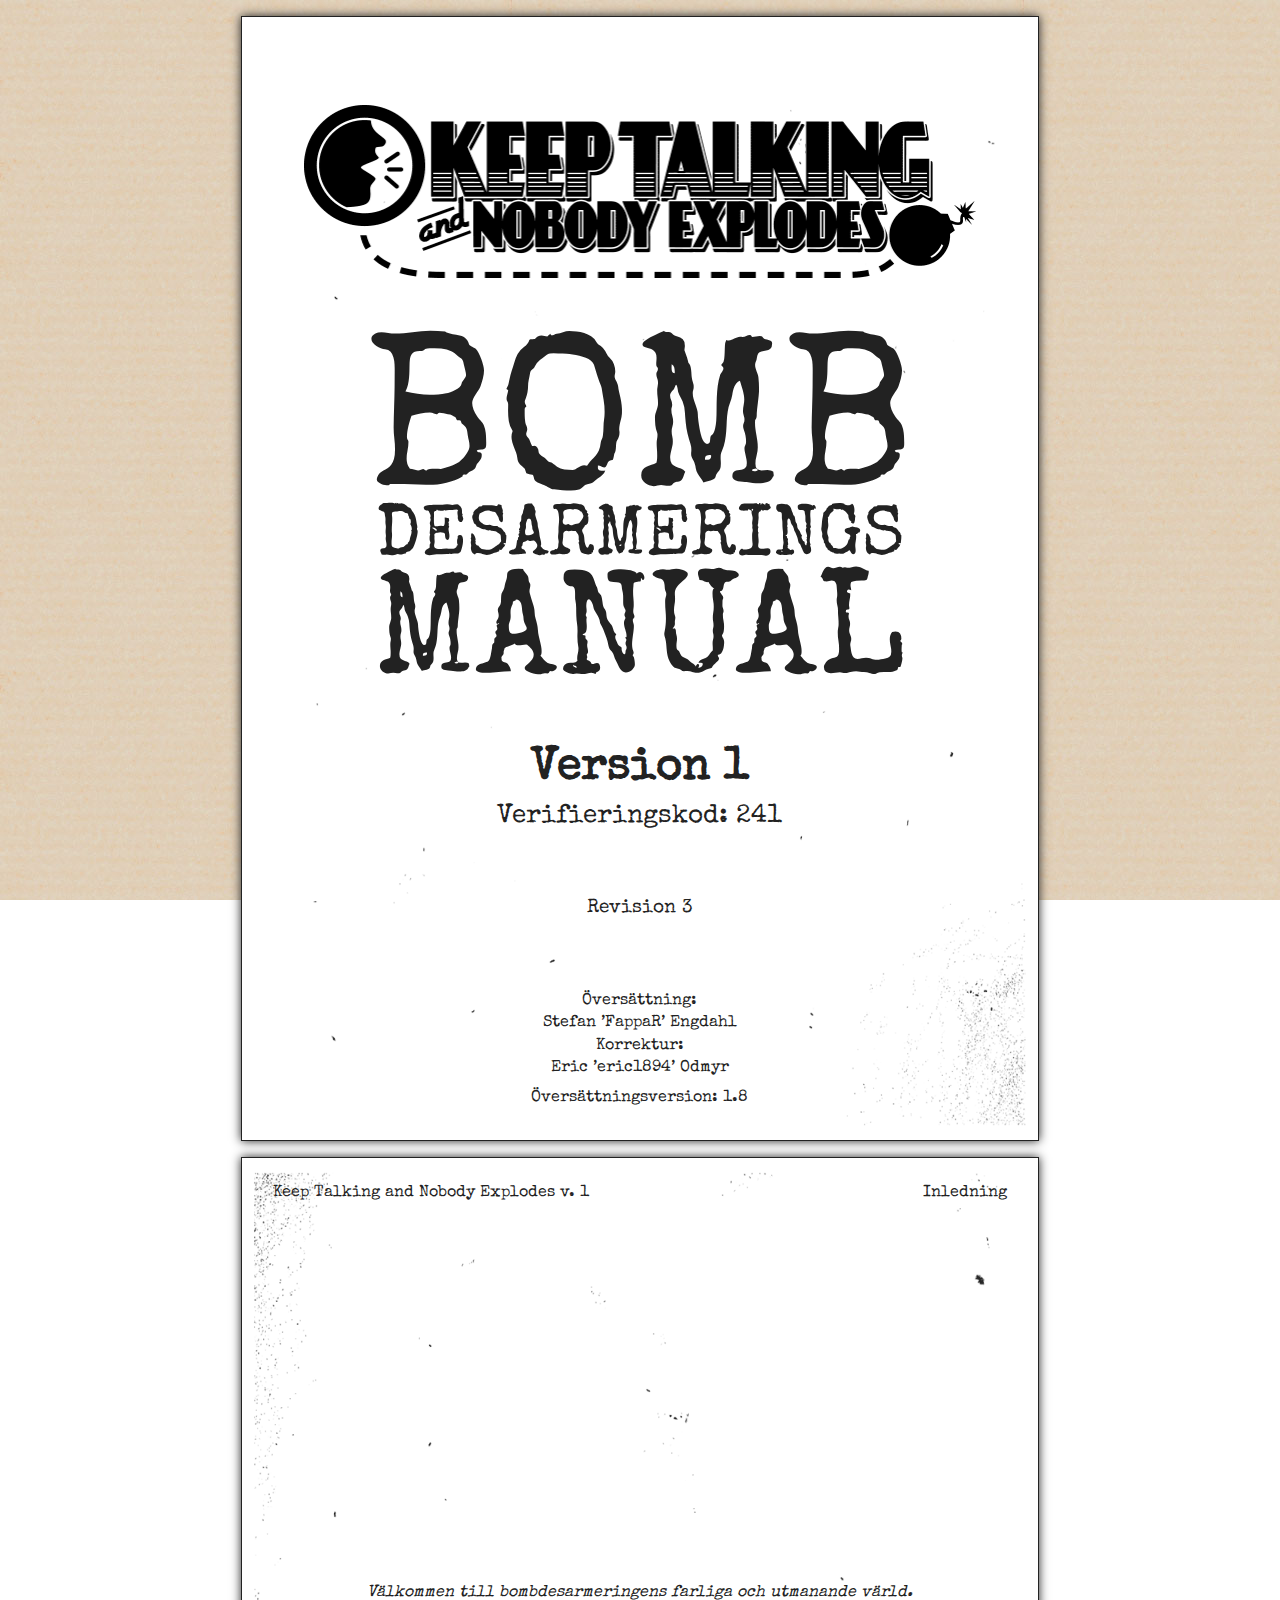
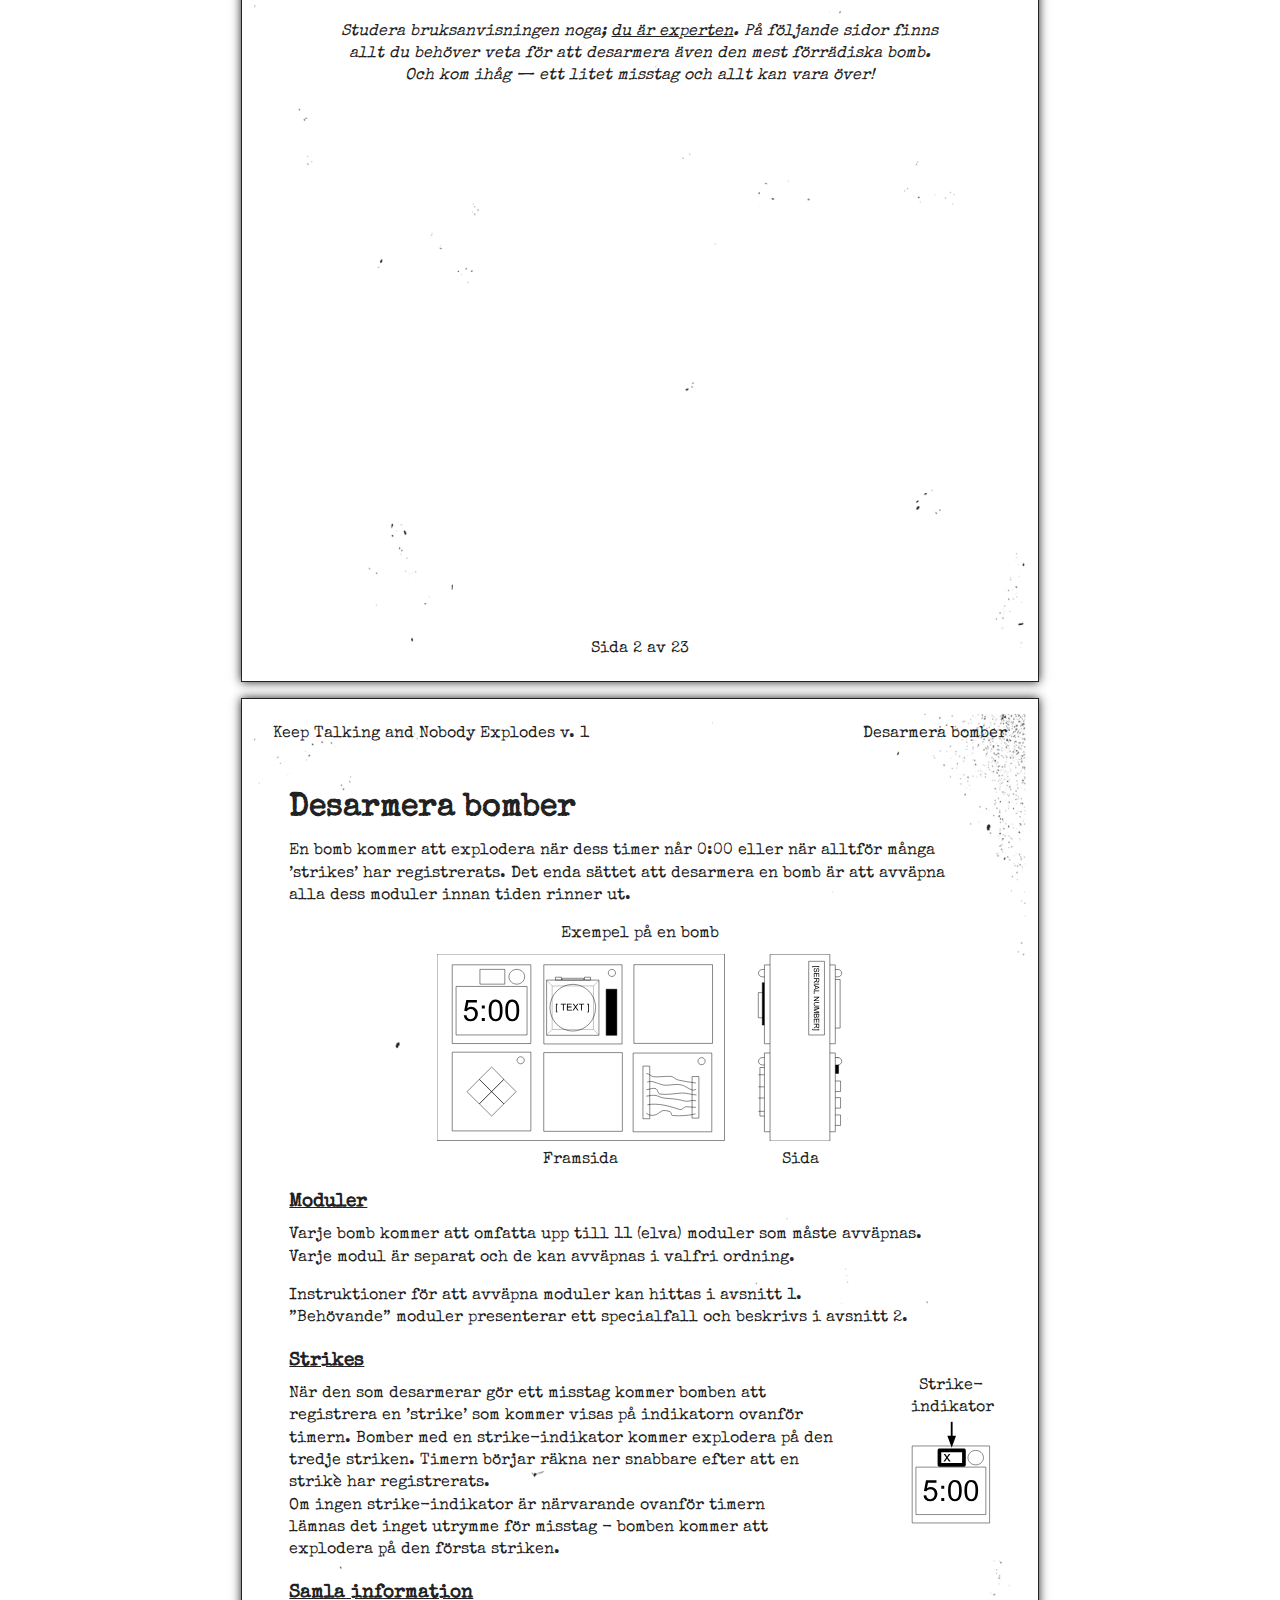
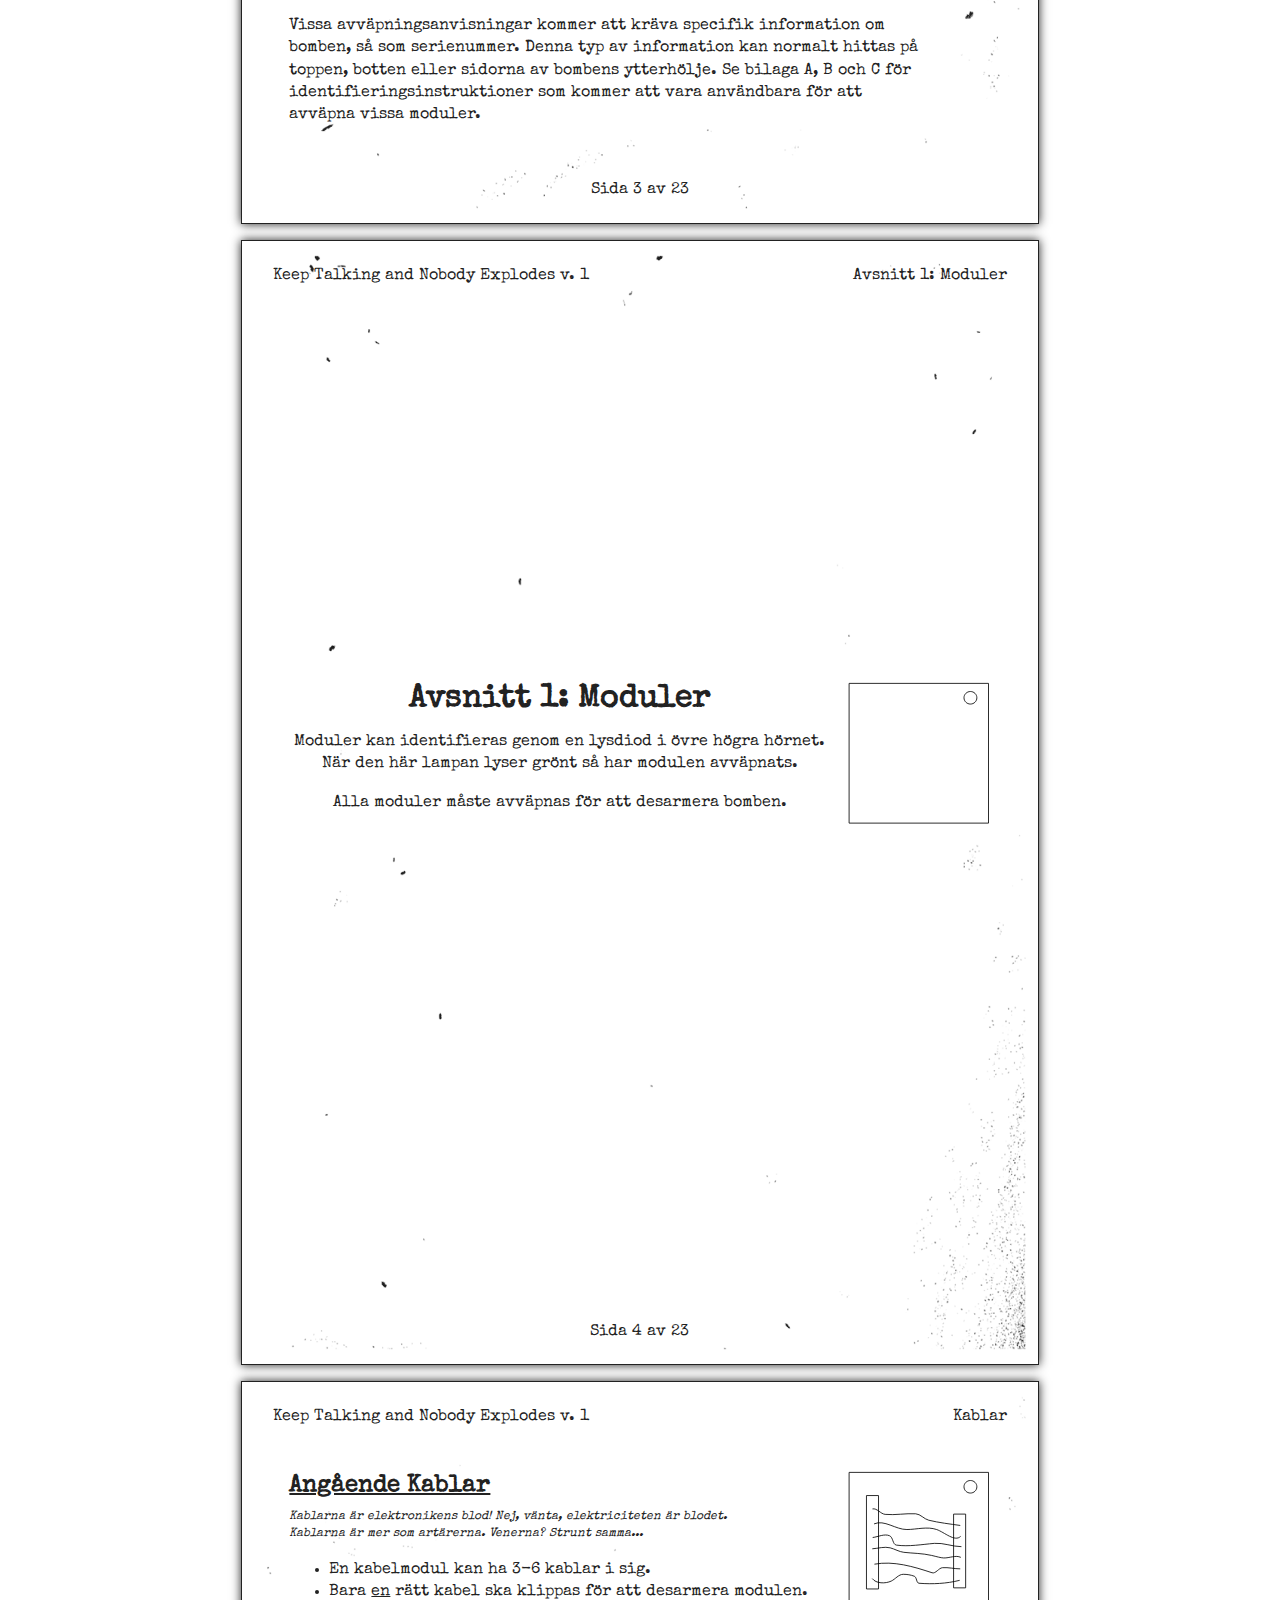
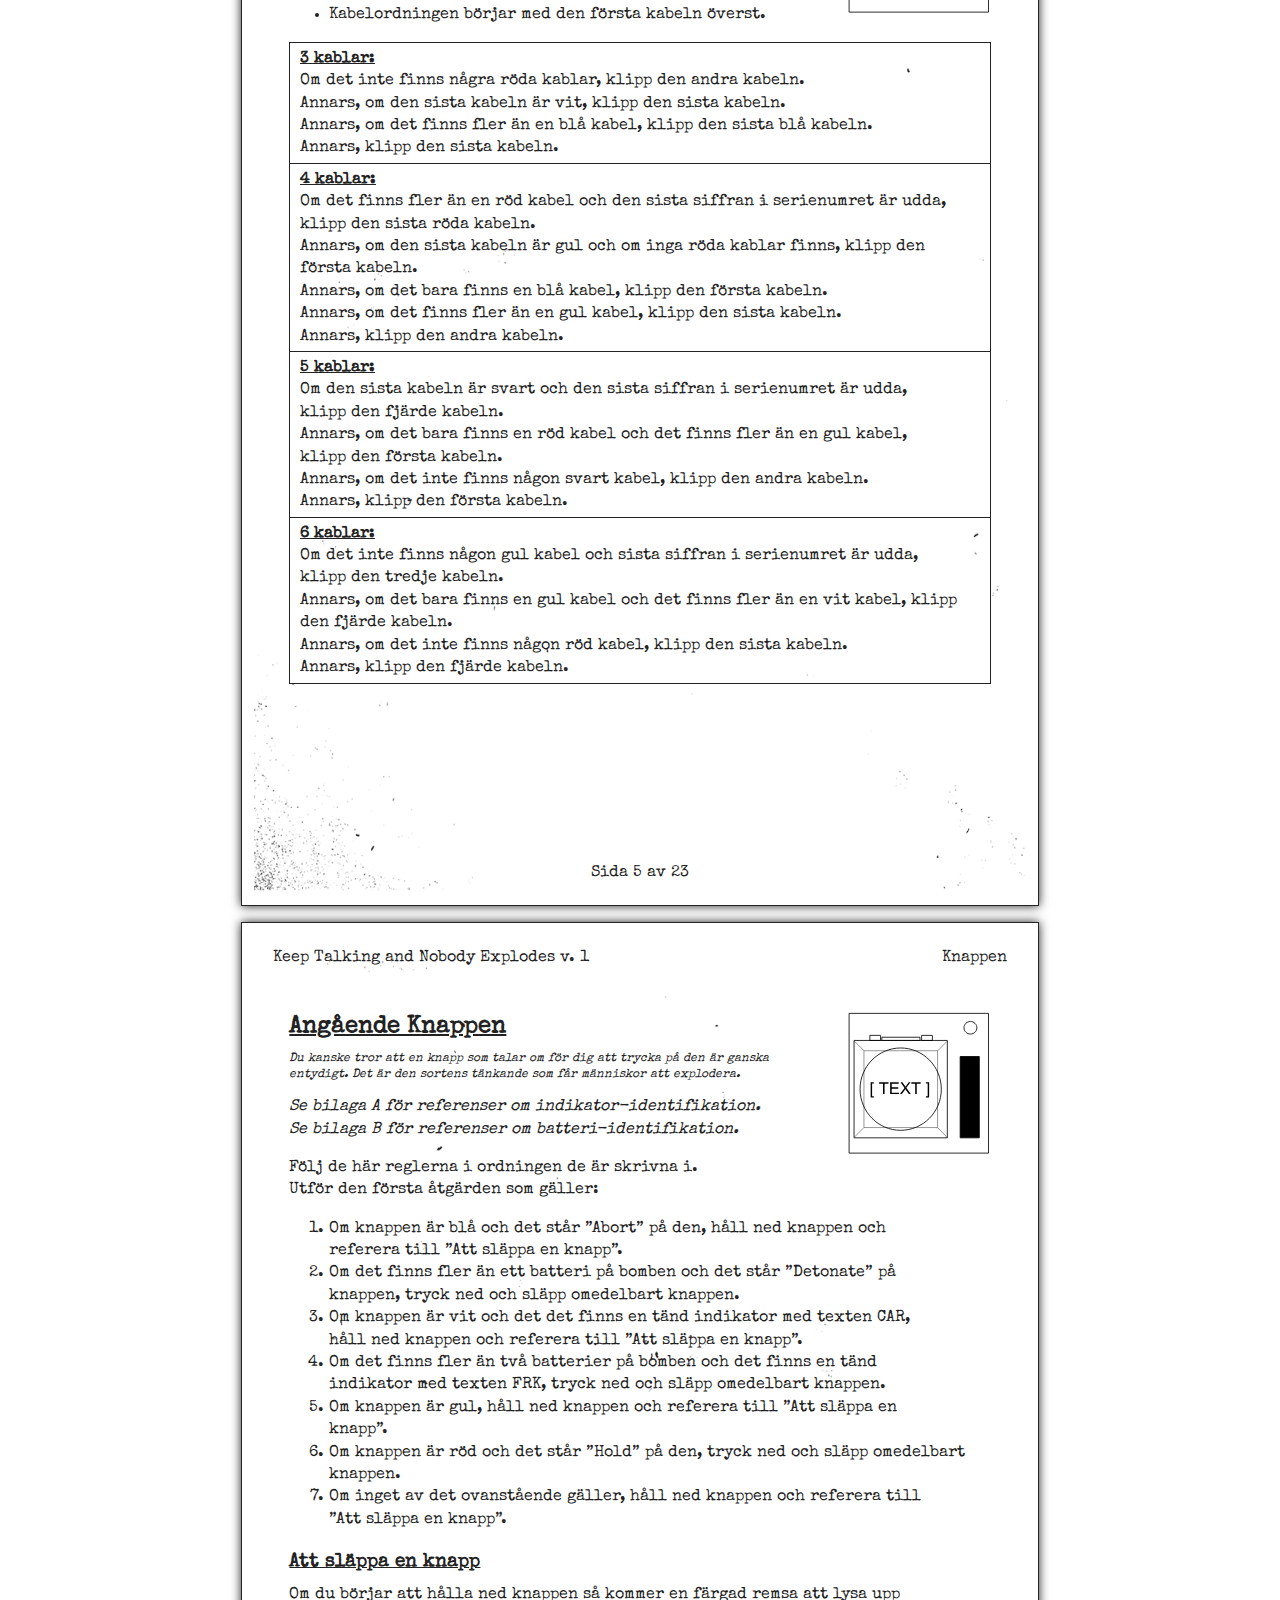
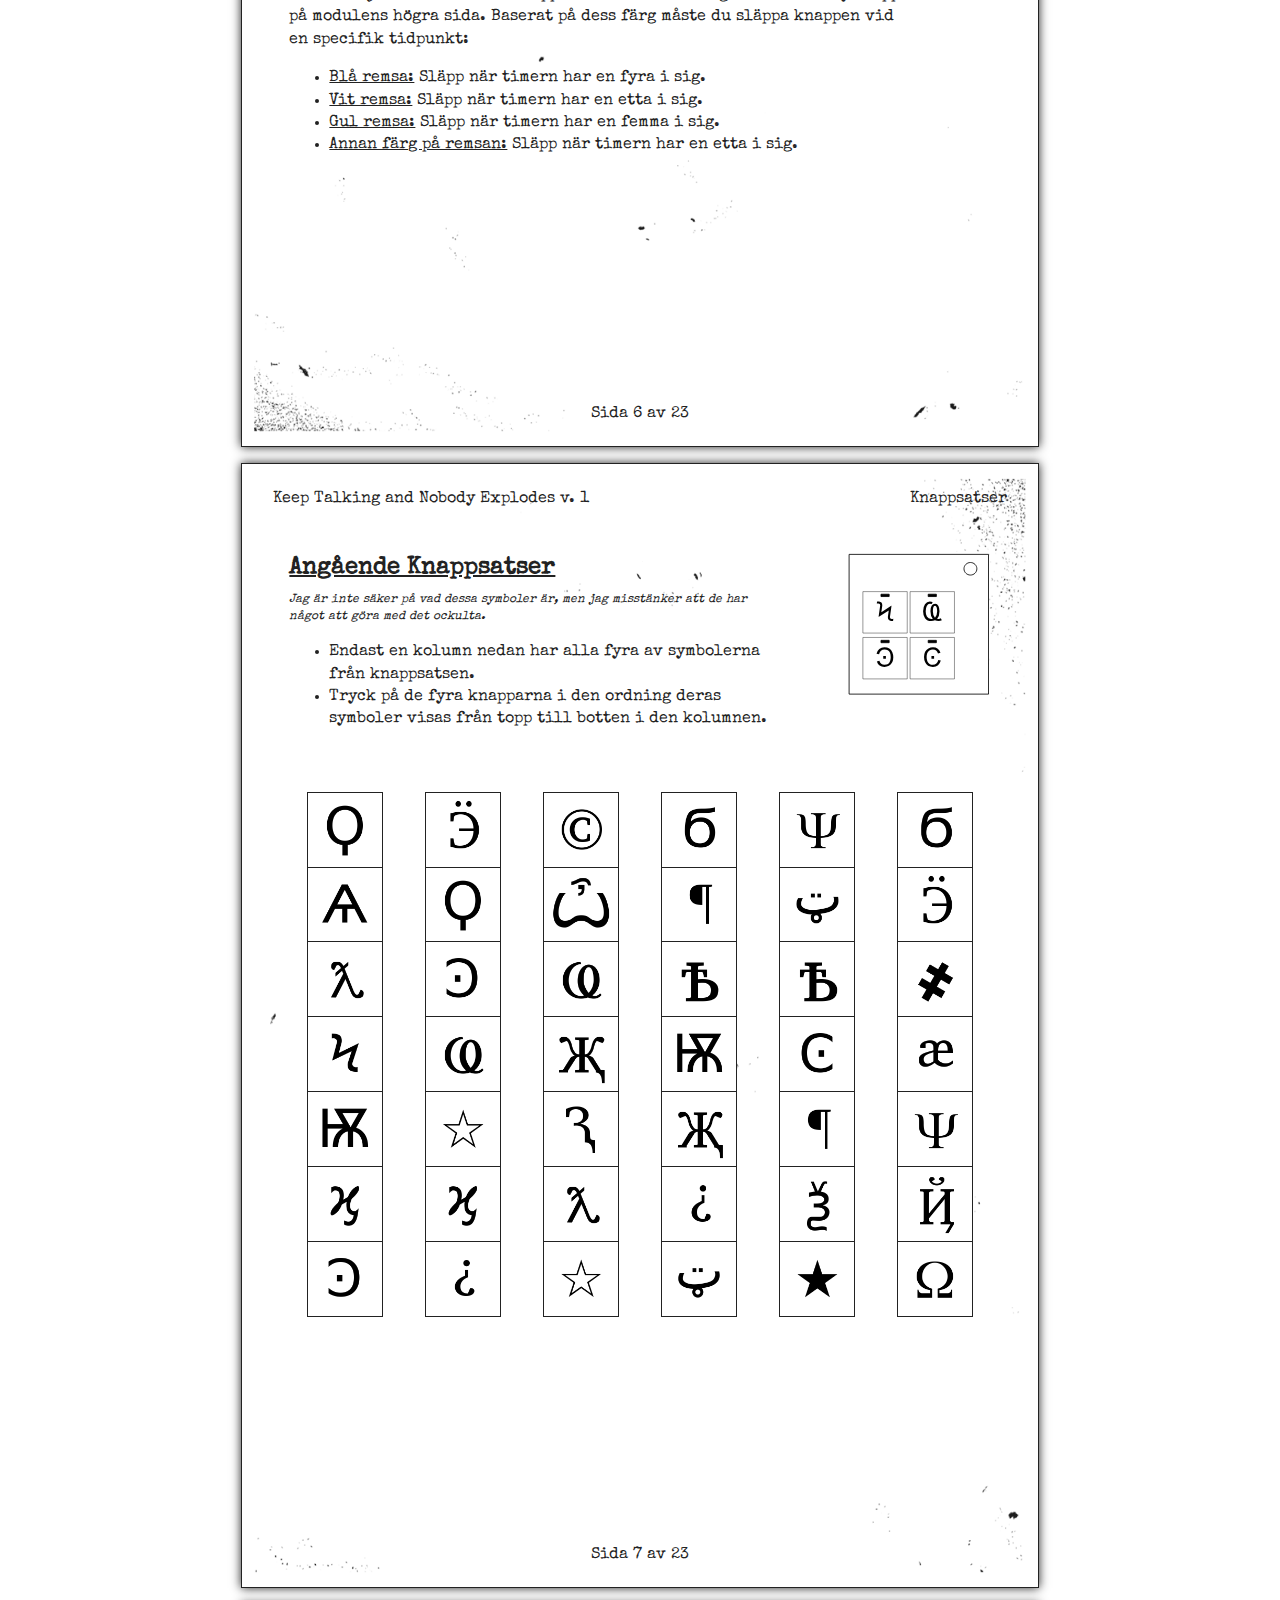
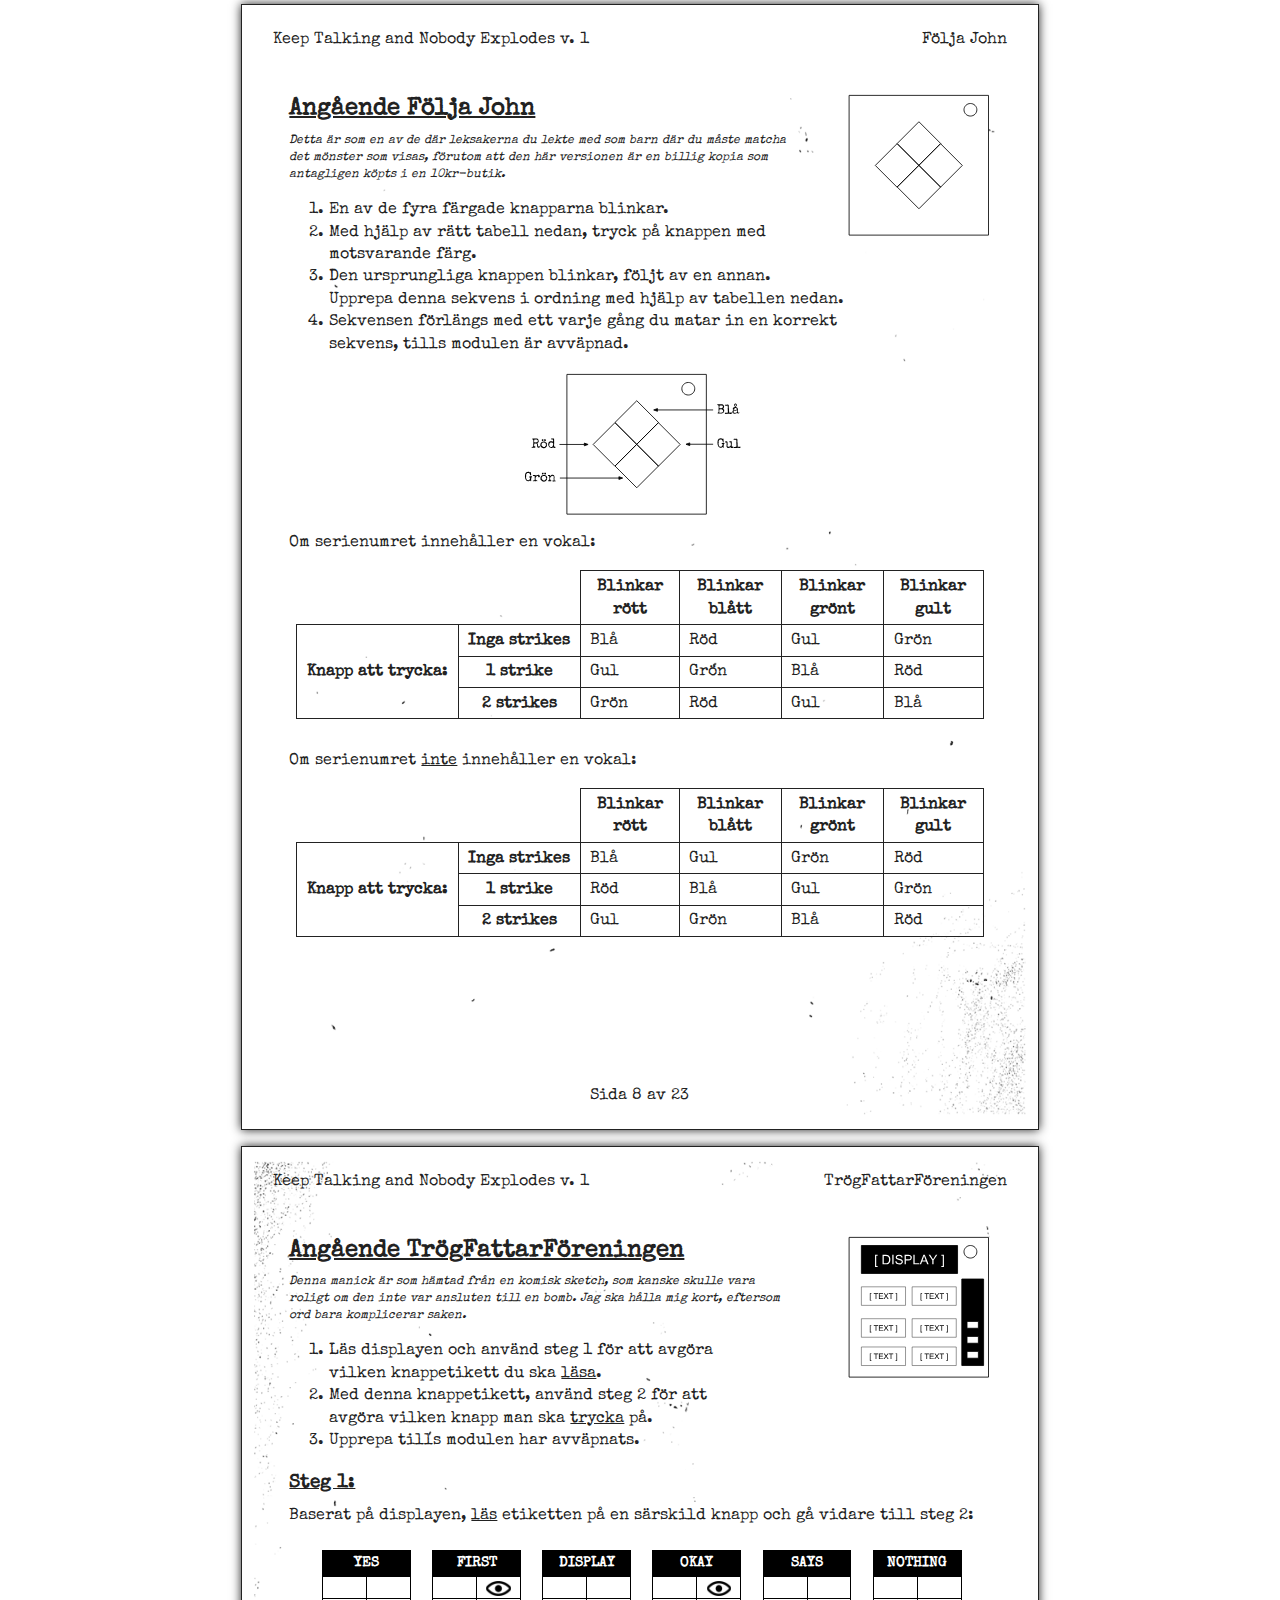
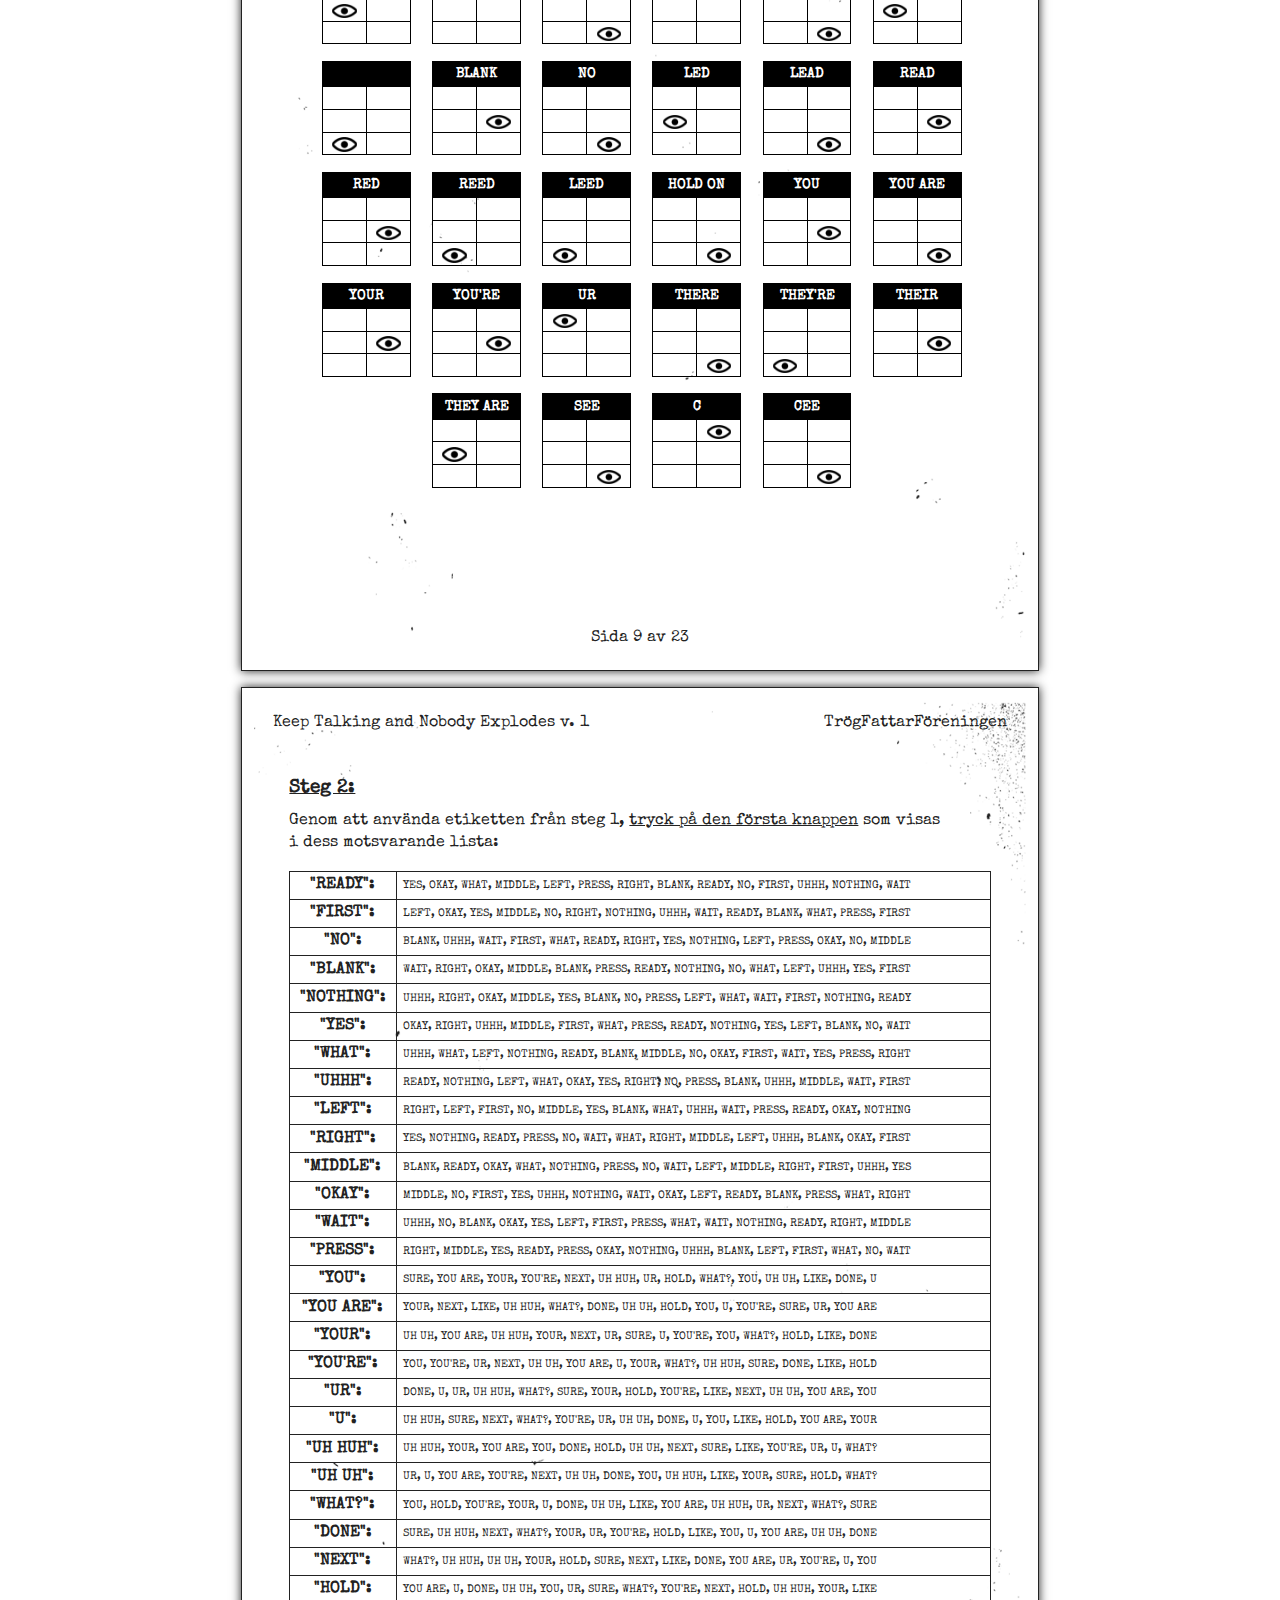
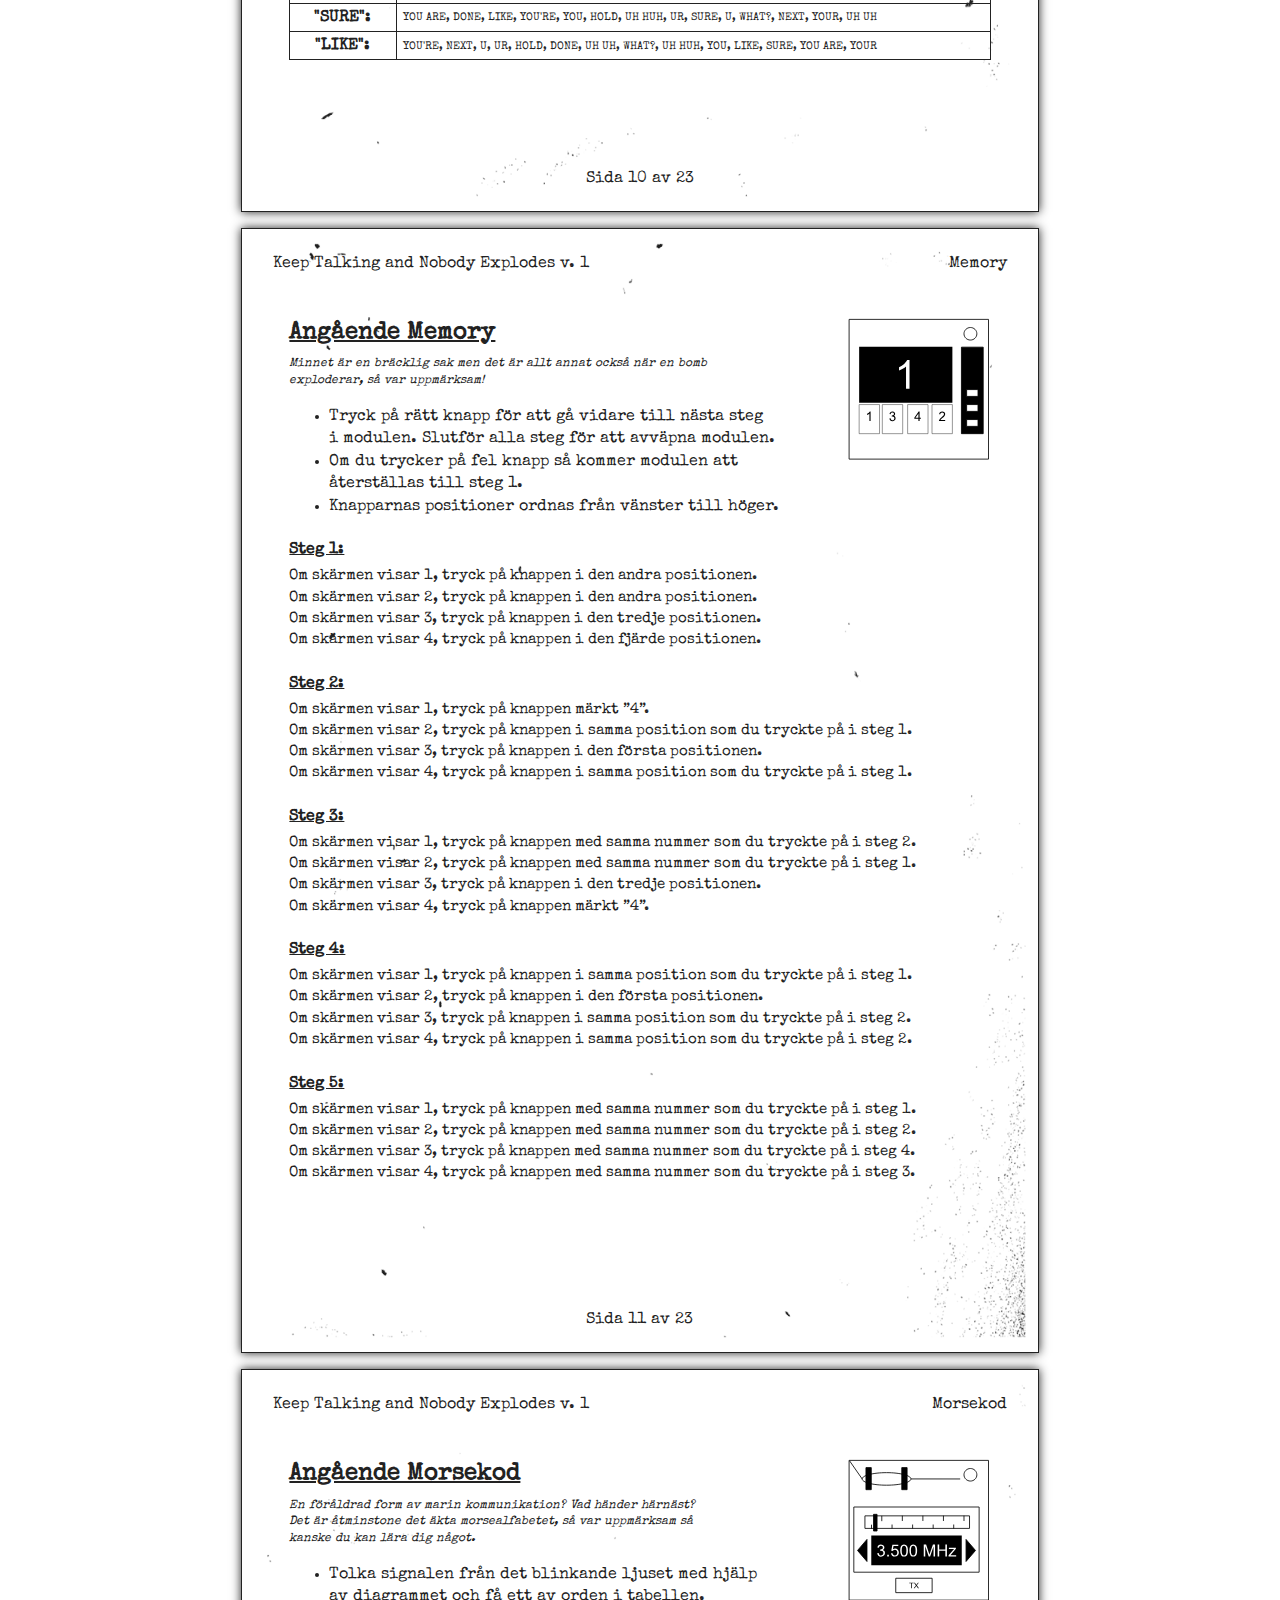
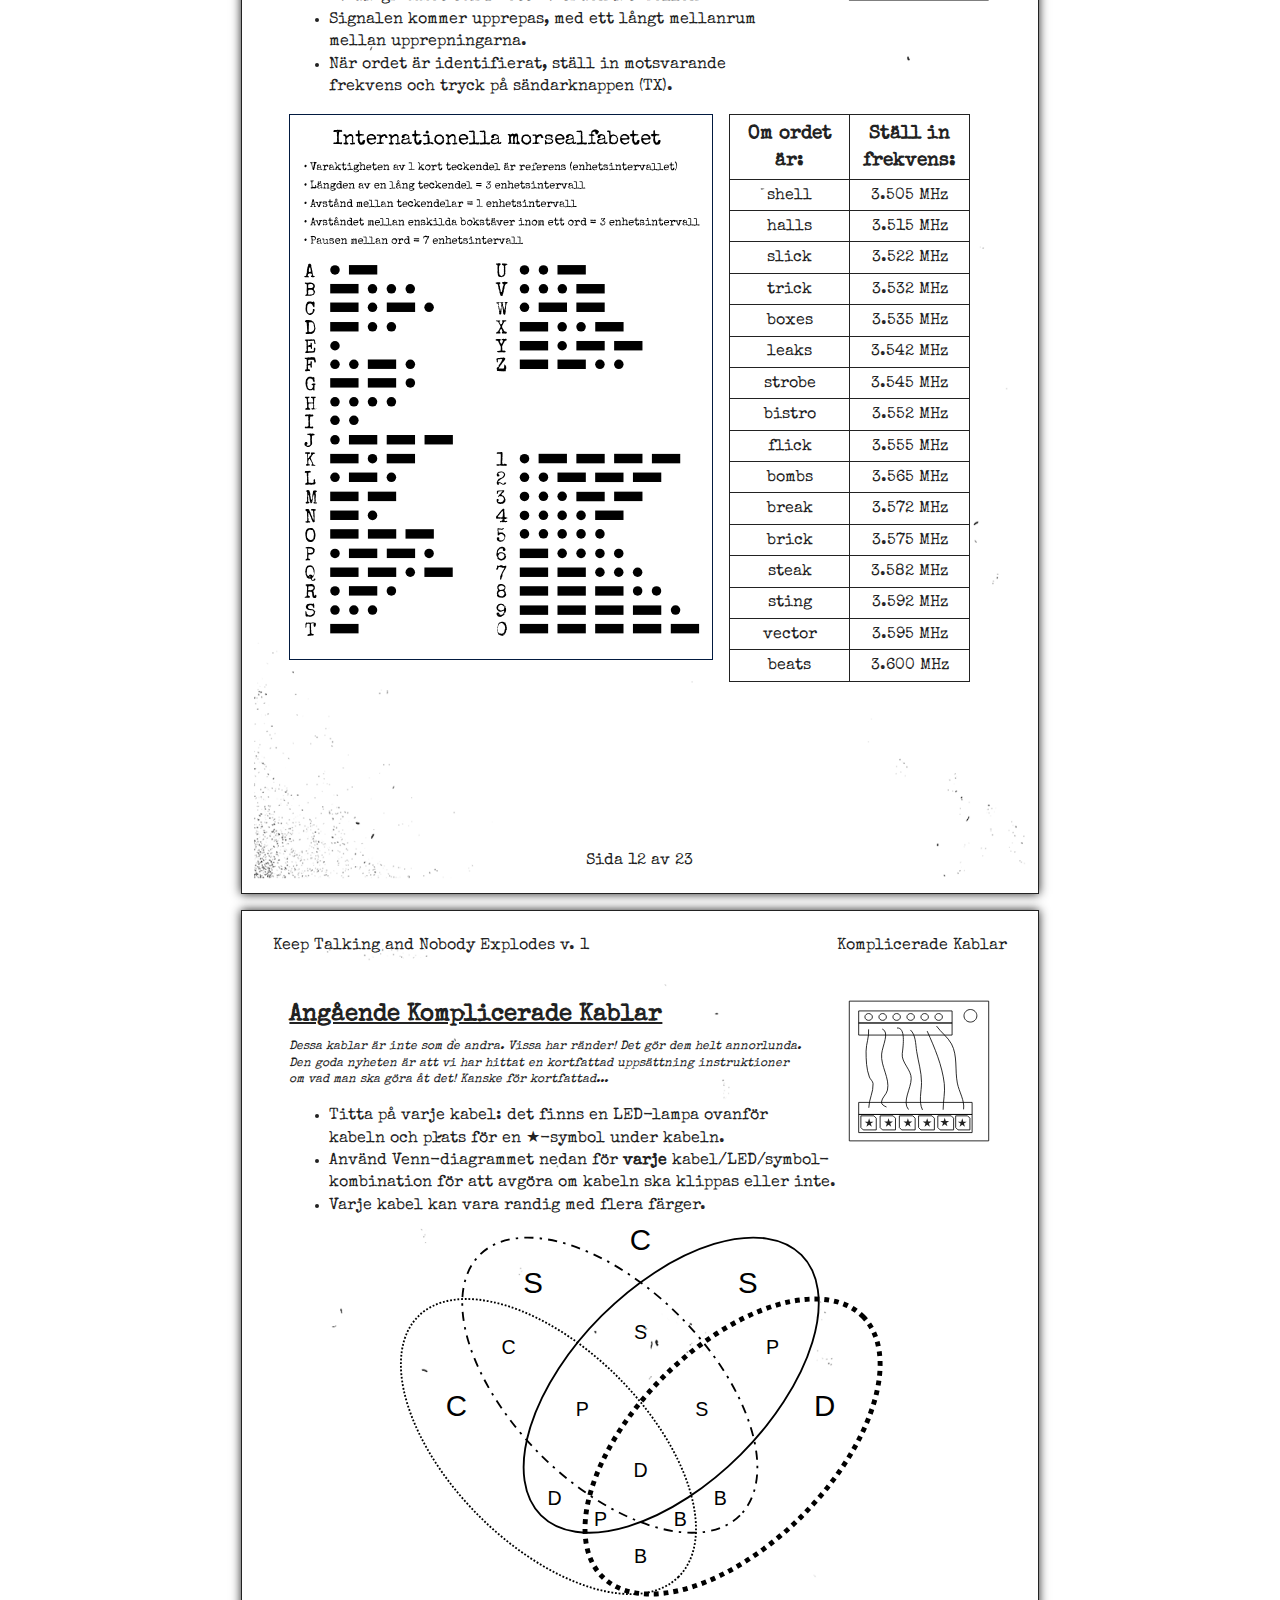
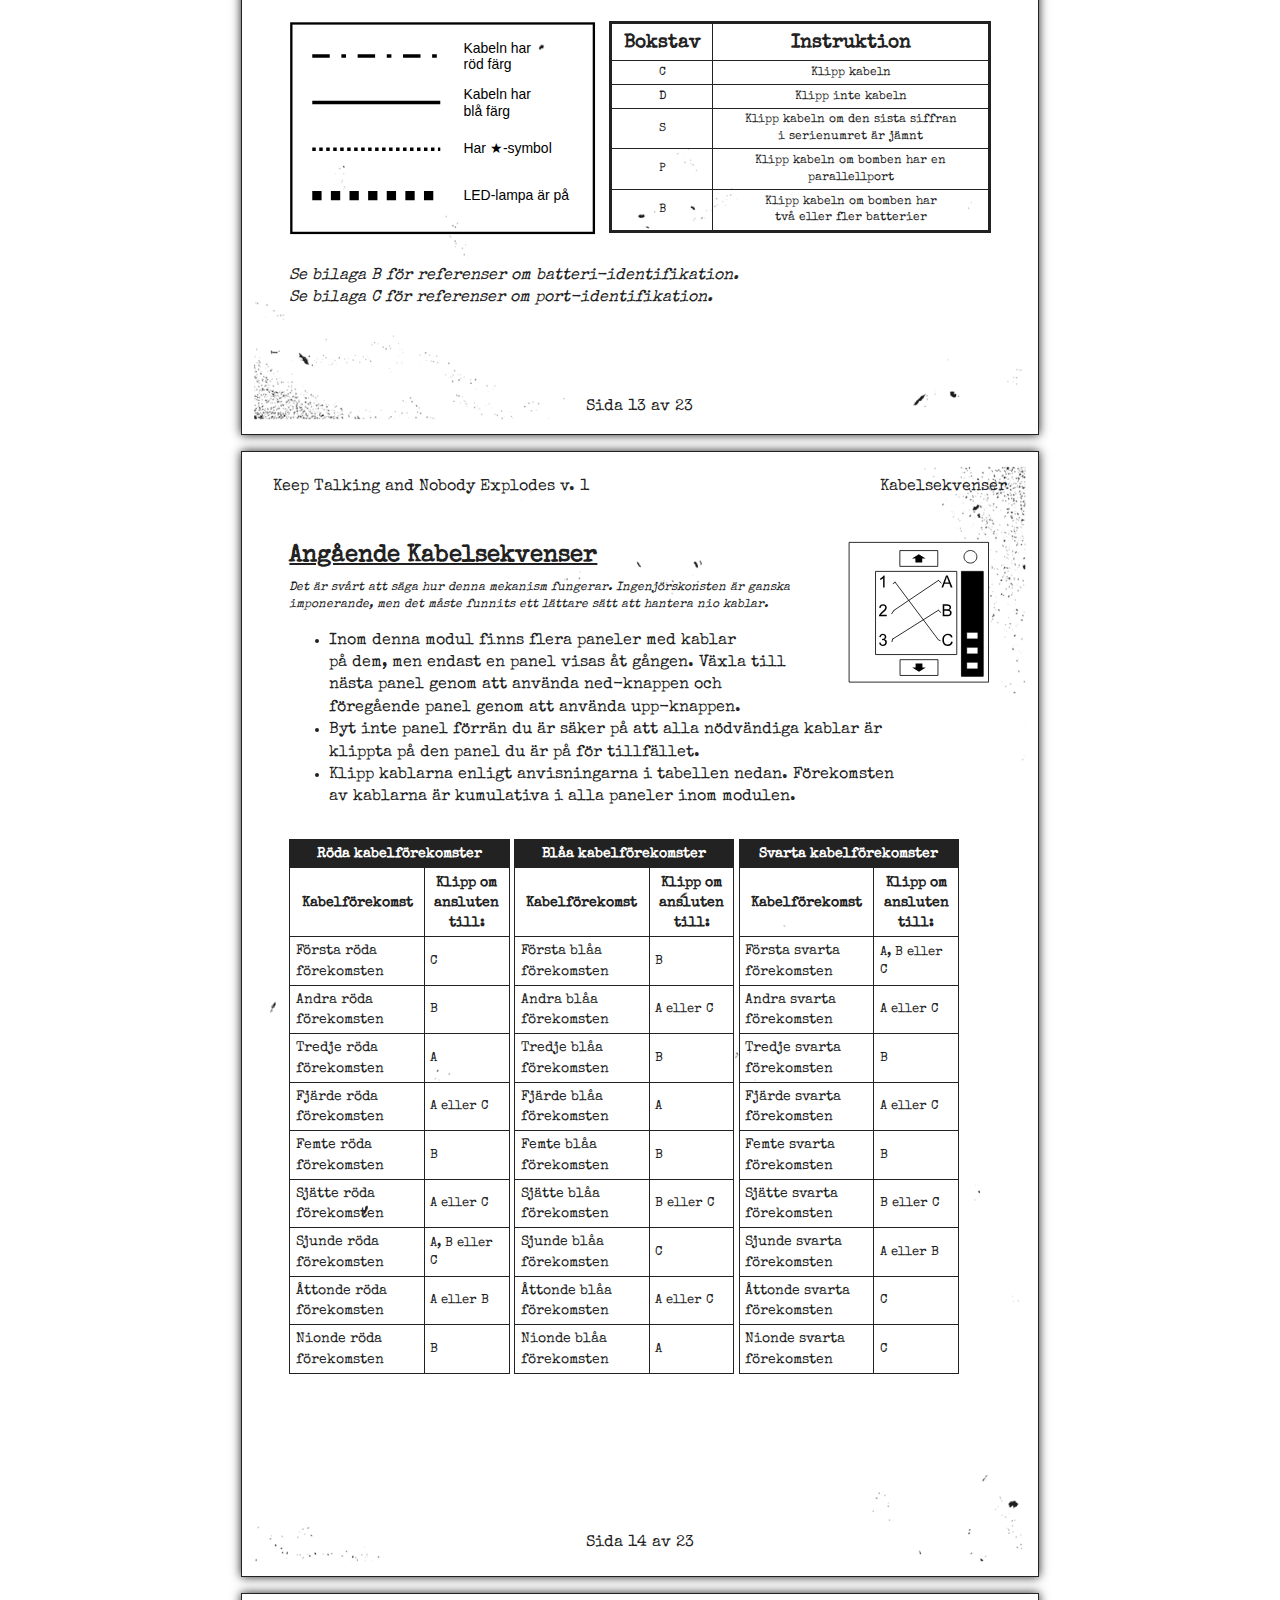
==== manual/index.html @ c6a669d7 "Manual-html" ====
<!DOCTYPE html>
<!--[if lt IE 7]>      <html class="no-js lt-ie9 lt-ie8 lt-ie7"> <![endif]-->
<!--[if IE 7]>         <html class="no-js lt-ie9 lt-ie8"> <![endif]-->
<!--[if IE 8]>         <html class="no-js lt-ie9"> <![endif]-->
<!--[if gt IE 8]><!--> <html class="no-js"> <!--<![endif]-->
    <head>
    <meta charset="utf-8">
    <meta http-equiv="X-UA-Compatible" content="IE=edge">
    <title>Keep Talking and Nobody Explodes - Svensk Manual</title>
    <meta name="viewport" content="initial-scale=1"> 

    <link rel="stylesheet" type="text/css" href="css/normalize.css">
    <link rel="stylesheet" type="text/css" href="css/main.css">
    <link href='https://fonts.googleapis.com/css?family=Special+Elite' rel='stylesheet' type='text/css'>
	<link rel="icon" href="favicon.ico" type="image/png">
	<link rel="apple-touch-icon-precomposed" href="apple-touch-icon-precomposed.png">
	<script>
	  (function(i,s,o,g,r,a,m){i['GoogleAnalyticsObject']=r;i[r]=i[r]||function(){
	  (i[r].q=i[r].q||[]).push(arguments)},i[r].l=1*new Date();a=s.createElement(o),
	  m=s.getElementsByTagName(o)[0];a.async=1;a.src=g;m.parentNode.insertBefore(a,m)
	  })(window,document,'script','//www.google-analytics.com/analytics.js','ga');

	  ga('create', 'UA-48421906-2', 'auto');
	  ga('send', 'pageview');

	</script>
</head>
<body>
    <div id="ManualContent">
    <div class="section">
    
    <div class="page section-title">
		<div style="position:relative; height:0;">&nbsp;</div> 
		<div class="page-footer absolute-footer no-auto-footer">Revision 3</div>
        <div class="page-content">
			<img src="img/ktane-logo.png" alt="Keep Talking and Nobody Explodes" style="margin: 0em auto .2em; width: 42em;" />
    	    <h1 style="font-size: 1em; font-weight: normal; margin: 3.85em auto 0;"><span style="font-size: 13.6em; line-height: 0.9em;">BOMB</span><br /><span style="font-size: 4.5em; line-height: 0em;">DESARMERINGS</span><br /><span style="font-size: 9.2em; line-height: 1.1em;">MANUAL</span></h1>
			<h2 style="margin: 0.5em auto; text-decoration: none; line-height: 1em; font-size: 2.8em;">Version 1							<br />
				<span style="font-size: 0.57em; font-weight: normal;">Verifieringskod: 241</span>		
				</h2> <br />
				<span style="font-size: 1.2em; font-weight: normal;"><p>Revision 3</p></span> <br />
				<br />
				Översättning: <br />
				Stefan ’FappaR’ Engdahl <br />
				Korrektur: <br />
				Eric ’eric1894’ Odmyr <br />
				<p>Översättningsversion: 1.8</p>
        </div>
		
    </div>
</div><div class="section">
    <div class="section">
    <div class="page section-title">
        		<div class="page-header">
			<span class="page-header-doc-title">Keep Talking and Nobody Explodes v. 1</span>
			<span class="page-header-section-title">Inledning</span>
		</div>
        <div class="page-footer absolute-footer"></div>
        <div class="page-content">
            <div class="vertical-spacer"></div>
            
            <p style="font-style:italic;">Välkommen till bombdesarmeringens farliga och utmanande värld.</p>
            <p style="font-style:italic;">Studera bruksanvisningen noga; <em style="font-style:italic;">du är experten</em>. På följande sidor finns<br />allt du behöver veta för att desarmera även den mest förrädiska bomb.<br />Och kom ihåg — ett litet misstag och allt kan vara över!</p>
        </div>
        <div class="page-footer relative-footer"></div>
    </div>

    <div class="page">
        		<div class="page-header">
			<span class="page-header-doc-title">Keep Talking and Nobody Explodes v. 1</span>
			<span class="page-header-section-title">Desarmera bomber</span>
		</div>
        <div class="page-footer absolute-footer"></div>
        <div class="page-content">
            <h1>Desarmera bomber</h1>
            
			<p>En bomb kommer att explodera när dess timer når 0:00 eller när alltför många ’strikes’ har registrerats. Det enda sättet att desarmera en bomb är att avväpna<br /> alla dess moduler innan tiden rinner ut.</p>
			
			<div class="bomb-diagram">
				<span class="diagram-label">Exempel på en bomb</span><br />
				<table><tr><td><img src="img/Bomb.svg" class="bomb-diagram-front" /><br />Framsida</td><td><img src="img/BombSide.svg" class="bomb-diagram-side" /><br />Sida</td></tr></table>
			</div>
			
			<h3>Moduler</h3>
			<p>Varje bomb kommer att omfatta upp till 11 (elva) moduler som måste avväpnas.<br /> Varje modul är separat och de kan avväpnas i valfri ordning.</p>
			<p>Instruktioner för att avväpna moduler kan hittas i avsnitt 1.<br /> ”Behövande” moduler presenterar ett specialfall och beskrivs i avsnitt 2.</p>
			
            
            <h3>Strikes</h3>
			<div class="timer-diagram">Strike-indikator<br /><img src="img/TimerComponent.svg"/></div>
            <p>När den som desarmerar gör ett misstag kommer bomben att<br /> registrera en ’strike’ som kommer visas på indikatorn ovanför<br /> timern. Bomber med en strike-indikator kommer explodera på den tredje striken. Timern börjar räkna ner snabbare efter att en<br /> strike har registrerats. <br />
			Om ingen strike-indikator är närvarande ovanför timern<br /> lämnas det inget utrymme för misstag - bomben kommer att<br /> explodera på den första striken.</p>

			<h3>Samla information</h3>
			<p>Vissa avväpningsanvisningar kommer att kräva specifik information om<br /> bomben, så som serienummer. Denna typ av information kan normalt hittas på<br /> toppen, botten eller sidorna av bombens ytterhölje. Se bilaga A, B och C för identifieringsinstruktioner som kommer att vara användbara för att<br /> avväpna vissa moduler.</p>
        </div>
        <div class="page-footer relative-footer"></div>
    </div>
</div>
<div class="section">
    <div class="page section-title">
        		<div class="page-header">
			<span class="page-header-doc-title">Keep Talking and Nobody Explodes v. 1</span>
			<span class="page-header-section-title">Avsnitt 1: Moduler</span>
		</div>
        <div class="page-footer absolute-footer"></div>
        <div class="page-content">
            <div class="vertical-spacer"></div>
		    <img src="img/Component.svg" class="diagram2" />
			<div class="new-block-formatting-context">
				<h1>Avsnitt 1: Moduler</h1>
				<p>Moduler kan identifieras genom en lysdiod i övre högra hörnet. När den här lampan lyser grönt så har modulen avväpnats.</p>
				<p>Alla moduler måste avväpnas för att desarmera bomben.</p>
			</div>
        </div>
        <div class="page-footer relative-footer"></div>
    </div>
</div>
<div class="section">
    <div class="page">
        		<div class="page-header">
			<span class="page-header-doc-title">Keep Talking and Nobody Explodes v. 1</span>
			<span class="page-header-section-title">Kablar</span>
		</div>
        <div class="page-footer absolute-footer"></div>
        <div class="page-content">
    	    <img src="img/WireComponent.svg" class="diagram" />
            <h2>Angående Kablar</h2>
            <p class="flavour-text">
                Kablarna är elektronikens blod! Nej, vänta, elektriciteten är blodet. <br /> Kablarna är mer som artärerna. Venerna? Strunt samma...</p>

			<ul>
				<li>En kabelmodul kan ha 3-6 kablar i sig.</li>
				<li>Bara <em>en</em> rätt kabel ska klippas för att desarmera modulen.</li>
				
				<li>Kabelordningen börjar med den första kabeln överst.</li>
			</ul>

			<table>
				<tr><td><strong><em>3 kablar:</em></strong>	<br />Om det inte finns några röda kablar, klipp den andra kabeln.<br />Annars, om den sista kabeln är vit, klipp den sista kabeln.<br />Annars, om det finns fler än en blå kabel, klipp den sista blå kabeln.<br />Annars, klipp den sista kabeln.</tr><tr><td><strong><em>4 kablar:</em></strong><br />Om det finns fler än en röd kabel och den sista siffran i serienumret är udda, klipp den sista röda kabeln.<br />Annars, om den sista kabeln är gul och om inga röda kablar finns, klipp den första kabeln.<br />Annars, om det bara finns en blå kabel, klipp den första kabeln.<br />Annars, om det finns fler än en gul kabel, klipp den sista kabeln.<br />Annars, klipp den andra kabeln.</tr><tr><td><strong><em>5 kablar:</em></strong><br />Om den sista kabeln är svart och den sista siffran i serienumret är udda,<br /> klipp den fjärde kabeln.<br />Annars, om det bara finns en röd kabel och det finns fler än en gul kabel,<br /> klipp den första kabeln.<br />Annars, om det inte finns någon svart kabel, klipp den andra kabeln.<br />Annars, klipp den första kabeln.</tr><tr><td><strong><em>6 kablar:</em></strong><br />Om det inte finns någon gul kabel och sista siffran i serienumret är udda,<br /> klipp den tredje kabeln.<br />Annars, om det bara finns en gul kabel och det finns fler än en vit kabel, klipp den fjärde kabeln.<br />Annars, om det inte finns någon röd kabel, klipp den sista kabeln.<br />Annars, klipp den fjärde kabeln.</tr>			</table>
        </div>
        <div class="page-footer relative-footer"></div>
    </div>
</div>
<div class="section">
    <div class="page">
        		<div class="page-header">
			<span class="page-header-doc-title">Keep Talking and Nobody Explodes v. 1</span>
			<span class="page-header-section-title">Knappen</span>
		</div>
        <div class="page-footer absolute-footer"></div>
        <div class="page-content">
    	    <img src="img/ButtonComponent.svg" class="diagram" />
            <h2>Angående Knappen</h2>
            <p class="flavour-text">Du kanske tror att en knapp som talar om för dig att trycka på den är ganska entydigt. Det är den sortens tänkande som får människor att explodera.</p>
            <p class="appendix-reference">Se bilaga A för referenser om indikator-identifikation.<br />Se bilaga B för referenser om batteri-identifikation.</p>		    <p>Följ de här reglerna i ordningen de är skrivna i.<br />Utför den första åtgärden som gäller:</p>
		    <ol>
		    	<li>Om knappen är blå och det står ”Abort” på den, håll ned knappen och<br /> referera till ”Att släppa en knapp”.</li><li>Om det finns fler än ett batteri på bomben och det står ”Detonate” på<br /> knappen, tryck ned och släpp omedelbart knappen.</li><li>Om knappen är vit och det det finns en tänd indikator med texten CAR,<br /> håll ned knappen och referera till ”Att släppa en knapp”.</li><li>Om det finns fler än två batterier på bomben och det finns en tänd<br /> indikator med texten FRK, tryck ned och släpp omedelbart knappen.</li><li>Om knappen är gul, håll ned knappen och referera till ”Att släppa en<br /> knapp”.</li><li>Om knappen är röd och det står ”Hold” på den, tryck ned och släpp omedelbart knappen.</li><li>Om inget av det ovanstående gäller, håll ned knappen och referera till<br /> ”Att släppa en knapp”.</li>            </ol>
		    <h3>Att släppa en knapp</h3>
            <p>Om du börjar att hålla ned knappen så kommer en färgad remsa att lysa upp<br /> på modulens högra sida. Baserat på dess färg måste du släppa knappen vid<br /> en specifik tidpunkt:</p>
            <ul>
           		<li><em>Blå remsa:</em> Släpp när timern har en fyra i sig.</li><li><em>Vit remsa:</em> Släpp när timern har en etta i sig.</li><li><em>Gul remsa:</em> Släpp när timern har en femma i sig.</li><li><em>Annan färg på remsan:</em> Släpp när timern har en etta i sig.</li>            </ul>
        </div>
        <div class="page-footer relative-footer"></div>
    </div>
</div><div class="section">
	<div class="page">
        		<div class="page-header">
			<span class="page-header-doc-title">Keep Talking and Nobody Explodes v. 1</span>
			<span class="page-header-section-title">Knappsatser</span>
		</div>
	    <div class="page-footer absolute-footer"></div>
	    <div class="page-content">
		    <img src="img/KeypadComponent.svg" class="diagram" />
		    <h2>Angående Knappsatser</h2>
		    <p class="flavour-text">
			    Jag är inte säker på vad dessa symboler är, men jag misstänker att de har<br /> något att göra med det ockulta.
		    </p>
			<ul>
				<li>
					Endast en kolumn nedan har alla fyra av symbolerna<br /> från knappsatsen.
				</li>
				<li>
					Tryck på de fyra knapparna i den ordning deras<br /> symboler visas från topp till botten i den kolumnen.
				</li>
			</ul>
			<br/>
			<br/>
			<table class="keypad-table">
				<tr><td class="keypad-table-column"><img class="keypad-symbol-image" src="img/symbols/28-balloon.png"></img></td><td class="keypad-table-spacer"></td><td class="keypad-table-column"><img class="keypad-symbol-image" src="img/symbols/16-euro.png"></img></td><td class="keypad-table-spacer"></td><td class="keypad-table-column"><img class="keypad-symbol-image" src="img/symbols/1-copyright.png"></img></td><td class="keypad-table-spacer"></td><td class="keypad-table-column"><img class="keypad-symbol-image" src="img/symbols/11-six.png"></img></td><td class="keypad-table-spacer"></td><td class="keypad-table-column"><img class="keypad-symbol-image" src="img/symbols/24-pitchfork.png"></img></td><td class="keypad-table-spacer"></td><td class="keypad-table-column"><img class="keypad-symbol-image" src="img/symbols/11-six.png"></img></td></tr><tr><td class="keypad-table-column"><img class="keypad-symbol-image" src="img/symbols/13-at.png"></img></td><td class="keypad-table-spacer"></td><td class="keypad-table-column"><img class="keypad-symbol-image" src="img/symbols/28-balloon.png"></img></td><td class="keypad-table-spacer"></td><td class="keypad-table-column"><img class="keypad-symbol-image" src="img/symbols/8-pumpkin.png"></img></td><td class="keypad-table-spacer"></td><td class="keypad-table-column"><img class="keypad-symbol-image" src="img/symbols/21-paragraph.png"></img></td><td class="keypad-table-spacer"></td><td class="keypad-table-column"><img class="keypad-symbol-image" src="img/symbols/4-smileyface.png"></img></td><td class="keypad-table-spacer"></td><td class="keypad-table-column"><img class="keypad-symbol-image" src="img/symbols/16-euro.png"></img></td></tr><tr><td class="keypad-table-column"><img class="keypad-symbol-image" src="img/symbols/30-upsidedowny.png"></img></td><td class="keypad-table-spacer"></td><td class="keypad-table-column"><img class="keypad-symbol-image" src="img/symbols/23-leftc.png"></img></td><td class="keypad-table-spacer"></td><td class="keypad-table-column"><img class="keypad-symbol-image" src="img/symbols/26-cursive.png"></img></td><td class="keypad-table-spacer"></td><td class="keypad-table-column"><img class="keypad-symbol-image" src="img/symbols/31-bt.png"></img></td><td class="keypad-table-spacer"></td><td class="keypad-table-column"><img class="keypad-symbol-image" src="img/symbols/31-bt.png"></img></td><td class="keypad-table-spacer"></td><td class="keypad-table-column"><img class="keypad-symbol-image" src="img/symbols/27-tracks.png"></img></td></tr><tr><td class="keypad-table-column"><img class="keypad-symbol-image" src="img/symbols/12-squigglyn.png"></img></td><td class="keypad-table-spacer"></td><td class="keypad-table-column"><img class="keypad-symbol-image" src="img/symbols/26-cursive.png"></img></td><td class="keypad-table-spacer"></td><td class="keypad-table-column"><img class="keypad-symbol-image" src="img/symbols/5-doublek.png"></img></td><td class="keypad-table-spacer"></td><td class="keypad-table-column"><img class="keypad-symbol-image" src="img/symbols/7-squidknife.png"></img></td><td class="keypad-table-spacer"></td><td class="keypad-table-column"><img class="keypad-symbol-image" src="img/symbols/22-rightc.png"></img></td><td class="keypad-table-spacer"></td><td class="keypad-table-column"><img class="keypad-symbol-image" src="img/symbols/14-ae.png"></img></td></tr><tr><td class="keypad-table-column"><img class="keypad-symbol-image" src="img/symbols/7-squidknife.png"></img></td><td class="keypad-table-spacer"></td><td class="keypad-table-column"><img class="keypad-symbol-image" src="img/symbols/3-hollowstar.png"></img></td><td class="keypad-table-spacer"></td><td class="keypad-table-column"><img class="keypad-symbol-image" src="img/symbols/15-meltedthree.png"></img></td><td class="keypad-table-spacer"></td><td class="keypad-table-column"><img class="keypad-symbol-image" src="img/symbols/5-doublek.png"></img></td><td class="keypad-table-spacer"></td><td class="keypad-table-column"><img class="keypad-symbol-image" src="img/symbols/21-paragraph.png"></img></td><td class="keypad-table-spacer"></td><td class="keypad-table-column"><img class="keypad-symbol-image" src="img/symbols/24-pitchfork.png"></img></td></tr><tr><td class="keypad-table-column"><img class="keypad-symbol-image" src="img/symbols/9-hookn.png"></img></td><td class="keypad-table-spacer"></td><td class="keypad-table-column"><img class="keypad-symbol-image" src="img/symbols/9-hookn.png"></img></td><td class="keypad-table-spacer"></td><td class="keypad-table-column"><img class="keypad-symbol-image" src="img/symbols/30-upsidedowny.png"></img></td><td class="keypad-table-spacer"></td><td class="keypad-table-column"><img class="keypad-symbol-image" src="img/symbols/20-questionmark.png"></img></td><td class="keypad-table-spacer"></td><td class="keypad-table-column"><img class="keypad-symbol-image" src="img/symbols/19-dragon.png"></img></td><td class="keypad-table-spacer"></td><td class="keypad-table-column"><img class="keypad-symbol-image" src="img/symbols/18-nwithhat.png"></img></td></tr><tr><td class="keypad-table-column"><img class="keypad-symbol-image" src="img/symbols/23-leftc.png"></img></td><td class="keypad-table-spacer"></td><td class="keypad-table-column"><img class="keypad-symbol-image" src="img/symbols/20-questionmark.png"></img></td><td class="keypad-table-spacer"></td><td class="keypad-table-column"><img class="keypad-symbol-image" src="img/symbols/3-hollowstar.png"></img></td><td class="keypad-table-spacer"></td><td class="keypad-table-column"><img class="keypad-symbol-image" src="img/symbols/4-smileyface.png"></img></td><td class="keypad-table-spacer"></td><td class="keypad-table-column"><img class="keypad-symbol-image" src="img/symbols/2-filledstar.png"></img></td><td class="keypad-table-spacer"></td><td class="keypad-table-column"><img class="keypad-symbol-image" src="img/symbols/6-omega.png"></img></td></tr>			</table>
	    </div>
        <div class="page-footer relative-footer"></div>
    </div>
</div><div class="section">
    <div class="page">
        		<div class="page-header">
			<span class="page-header-doc-title">Keep Talking and Nobody Explodes v. 1</span>
			<span class="page-header-section-title">Följa John</span>
		</div>
        <div class="page-footer absolute-footer"></div>
        <div class="page-content">
    	    <img src="img/SimonComponent.svg" class="diagram" />
            <h2>Angående Följa John</h2>
            <p class="flavour-text">Detta är som en av de där leksakerna du lekte med som barn där du måste matcha<br /> det mönster som visas, förutom att den här versionen är en billig kopia som antagligen köpts i en 10kr-butik.</p>
            
			<ol>
				<li>En av de fyra färgade knapparna blinkar.</li>
				<li>Med hjälp av rätt tabell nedan, tryck på knappen med motsvarande färg.</li>
				<li>Den ursprungliga knappen blinkar, följt av en annan.<br /> Upprepa denna sekvens i ordning med hjälp av tabellen nedan.</li>
				<li>Sekvensen förlängs med ett varje gång du matar in en korrekt<br /> sekvens, tills modulen är avväpnad.</li>
			</ol>
		    <img src="img/SimonComponent_ColourLegend.svg" style="height: 9em; margin: 1em auto; display: block;" alt="Överst: Blå, Vänster: Röd, Höger: Gul, Nederst: Grön" />

    <p>Om serienumret innehåller en vokal:<p>
                        <table class="repeaters-table">
                <tr>
            	    <th colspan="2" class="repeaters-spacer"></th>
                    <th>Blinkar rött</th>
                    <th>Blinkar blått</th>
                    <th>Blinkar grönt</th>
                    <th>Blinkar gult</th>
                </tr>
                <tr><th rowspan="3">Knapp&nbsp;att&nbsp;trycka:</th><th>Inga&nbsp;strikes</th><td>Blå</td><td>Röd</td><td>Gul</td><td>Grön</td></tr><th>1&nbsp;strike</th><td>Gul</td><td>Grön</td><td>Blå</td><td>Röd</td></tr><th>2&nbsp;strikes</th><td>Grön</td><td>Röd</td><td>Gul</td><td>Blå</td></tr>            </table>
      <br />  
    <p>Om serienumret <em>inte</em> innehåller en vokal:<p>
            <table class="repeaters-table">
                <tr>
            	    <th colspan="2" class="repeaters-spacer"></th>
                    <th>Blinkar rött</th>
                    <th>Blinkar blått</th>
                    <th>Blinkar grönt</th>
                    <th>Blinkar gult</th>
                </tr>
                <tr><th rowspan="3">Knapp&nbsp;att&nbsp;trycka:</th><th>Inga&nbsp;strikes</th><td>Blå</td><td>Gul</td><td>Grön</td><td>Röd</td></tr><th>1&nbsp;strike</th><td>Röd</td><td>Blå</td><td>Gul</td><td>Grön</td></tr><th>2&nbsp;strikes</th><td>Gul</td><td>Grön</td><td>Blå</td><td>Röd</td></tr>            </table>

        </div>
        <div class="page-footer relative-footer"></div>
    </div>
</div>

<div class="section">
        <div class="page">
        		<div class="page-header">
			<span class="page-header-doc-title">Keep Talking and Nobody Explodes v. 1</span>
			<span class="page-header-section-title">TrögFattarFöreningen</span>
		</div>
        <div class="page-footer absolute-footer"></div>
        <div class="page-content">
    	    <img src="img/WhosOnFirstComponent.svg" class="diagram" />
            <h2>Angående TrögFattarFöreningen</h2>
            <p class="flavour-text">Denna manick är som hämtad från en komisk sketch, som kanske skulle vara<br /> roligt om den inte var ansluten till en bomb. Jag ska hålla mig kort, eftersom<br /> ord bara komplicerar saken.</p>
		    <ol>
			    <li>Läs displayen och använd steg 1 för att avgöra<br /> vilken knappetikett du ska <u>läsa</u>.</li>
			    <li>Med denna knappetikett, använd steg 2 för att<br /> avgöra vilken knapp man ska <u>trycka</u> på.</li>
			    <li>Upprepa tills modulen har avväpnats.</li>
		    </ol>
            <h3>Steg 1:</h3>
			<p>Baserat på displayen, <u>läs</u> etiketten på en särskild knapp och gå vidare till steg 2:</p>
			<table class="whos-on-first-step1-table">
			<tr><td><table><tr><th class="whos-on-first-look-at-display" colspan="2">YES</th></tr><tr><td><br /></td><td><br /></td></tr><tr><td class="whos-on-first-look-at"><img src="img/eye-icon.png" alt="Look At" style="height: 1em;" /></td><td><br /></td></tr><tr><td><br /></td><td><br /></td></tr></table></td><td><table><tr><th class="whos-on-first-look-at-display" colspan="2">FIRST</th></tr><tr><td><br /></td><td class="whos-on-first-look-at"><img src="img/eye-icon.png" alt="Look At" style="height: 1em;" /></td></tr><tr><td><br /></td><td><br /></td></tr><tr><td><br /></td><td><br /></td></tr></table></td><td><table><tr><th class="whos-on-first-look-at-display" colspan="2">DISPLAY</th></tr><tr><td><br /></td><td><br /></td></tr><tr><td><br /></td><td><br /></td></tr><tr><td><br /></td><td class="whos-on-first-look-at"><img src="img/eye-icon.png" alt="Look At" style="height: 1em;" /></td></tr></table></td><td><table><tr><th class="whos-on-first-look-at-display" colspan="2">OKAY</th></tr><tr><td><br /></td><td class="whos-on-first-look-at"><img src="img/eye-icon.png" alt="Look At" style="height: 1em;" /></td></tr><tr><td><br /></td><td><br /></td></tr><tr><td><br /></td><td><br /></td></tr></table></td><td><table><tr><th class="whos-on-first-look-at-display" colspan="2">SAYS</th></tr><tr><td><br /></td><td><br /></td></tr><tr><td><br /></td><td><br /></td></tr><tr><td><br /></td><td class="whos-on-first-look-at"><img src="img/eye-icon.png" alt="Look At" style="height: 1em;" /></td></tr></table></td><td><table><tr><th class="whos-on-first-look-at-display" colspan="2">NOTHING</th></tr><tr><td><br /></td><td><br /></td></tr><tr><td class="whos-on-first-look-at"><img src="img/eye-icon.png" alt="Look At" style="height: 1em;" /></td><td><br /></td></tr><tr><td><br /></td><td><br /></td></tr></table></td></tr><tr><td><table><tr><th class="whos-on-first-look-at-display" colspan="2"><br/></th></tr><tr><td><br /></td><td><br /></td></tr><tr><td><br /></td><td><br /></td></tr><tr><td class="whos-on-first-look-at"><img src="img/eye-icon.png" alt="Look At" style="height: 1em;" /></td><td><br /></td></tr></table></td><td><table><tr><th class="whos-on-first-look-at-display" colspan="2">BLANK</th></tr><tr><td><br /></td><td><br /></td></tr><tr><td><br /></td><td class="whos-on-first-look-at"><img src="img/eye-icon.png" alt="Look At" style="height: 1em;" /></td></tr><tr><td><br /></td><td><br /></td></tr></table></td><td><table><tr><th class="whos-on-first-look-at-display" colspan="2">NO</th></tr><tr><td><br /></td><td><br /></td></tr><tr><td><br /></td><td><br /></td></tr><tr><td><br /></td><td class="whos-on-first-look-at"><img src="img/eye-icon.png" alt="Look At" style="height: 1em;" /></td></tr></table></td><td><table><tr><th class="whos-on-first-look-at-display" colspan="2">LED</th></tr><tr><td><br /></td><td><br /></td></tr><tr><td class="whos-on-first-look-at"><img src="img/eye-icon.png" alt="Look At" style="height: 1em;" /></td><td><br /></td></tr><tr><td><br /></td><td><br /></td></tr></table></td><td><table><tr><th class="whos-on-first-look-at-display" colspan="2">LEAD</th></tr><tr><td><br /></td><td><br /></td></tr><tr><td><br /></td><td><br /></td></tr><tr><td><br /></td><td class="whos-on-first-look-at"><img src="img/eye-icon.png" alt="Look At" style="height: 1em;" /></td></tr></table></td><td><table><tr><th class="whos-on-first-look-at-display" colspan="2">READ</th></tr><tr><td><br /></td><td><br /></td></tr><tr><td><br /></td><td class="whos-on-first-look-at"><img src="img/eye-icon.png" alt="Look At" style="height: 1em;" /></td></tr><tr><td><br /></td><td><br /></td></tr></table></td></tr><tr><td><table><tr><th class="whos-on-first-look-at-display" colspan="2">RED</th></tr><tr><td><br /></td><td><br /></td></tr><tr><td><br /></td><td class="whos-on-first-look-at"><img src="img/eye-icon.png" alt="Look At" style="height: 1em;" /></td></tr><tr><td><br /></td><td><br /></td></tr></table></td><td><table><tr><th class="whos-on-first-look-at-display" colspan="2">REED</th></tr><tr><td><br /></td><td><br /></td></tr><tr><td><br /></td><td><br /></td></tr><tr><td class="whos-on-first-look-at"><img src="img/eye-icon.png" alt="Look At" style="height: 1em;" /></td><td><br /></td></tr></table></td><td><table><tr><th class="whos-on-first-look-at-display" colspan="2">LEED</th></tr><tr><td><br /></td><td><br /></td></tr><tr><td><br /></td><td><br /></td></tr><tr><td class="whos-on-first-look-at"><img src="img/eye-icon.png" alt="Look At" style="height: 1em;" /></td><td><br /></td></tr></table></td><td><table><tr><th class="whos-on-first-look-at-display" colspan="2">HOLD ON</th></tr><tr><td><br /></td><td><br /></td></tr><tr><td><br /></td><td><br /></td></tr><tr><td><br /></td><td class="whos-on-first-look-at"><img src="img/eye-icon.png" alt="Look At" style="height: 1em;" /></td></tr></table></td><td><table><tr><th class="whos-on-first-look-at-display" colspan="2">YOU</th></tr><tr><td><br /></td><td><br /></td></tr><tr><td><br /></td><td class="whos-on-first-look-at"><img src="img/eye-icon.png" alt="Look At" style="height: 1em;" /></td></tr><tr><td><br /></td><td><br /></td></tr></table></td><td><table><tr><th class="whos-on-first-look-at-display" colspan="2">YOU ARE</th></tr><tr><td><br /></td><td><br /></td></tr><tr><td><br /></td><td><br /></td></tr><tr><td><br /></td><td class="whos-on-first-look-at"><img src="img/eye-icon.png" alt="Look At" style="height: 1em;" /></td></tr></table></td></tr><tr><td><table><tr><th class="whos-on-first-look-at-display" colspan="2">YOUR</th></tr><tr><td><br /></td><td><br /></td></tr><tr><td><br /></td><td class="whos-on-first-look-at"><img src="img/eye-icon.png" alt="Look At" style="height: 1em;" /></td></tr><tr><td><br /></td><td><br /></td></tr></table></td><td><table><tr><th class="whos-on-first-look-at-display" colspan="2">YOU'RE</th></tr><tr><td><br /></td><td><br /></td></tr><tr><td><br /></td><td class="whos-on-first-look-at"><img src="img/eye-icon.png" alt="Look At" style="height: 1em;" /></td></tr><tr><td><br /></td><td><br /></td></tr></table></td><td><table><tr><th class="whos-on-first-look-at-display" colspan="2">UR</th></tr><tr><td class="whos-on-first-look-at"><img src="img/eye-icon.png" alt="Look At" style="height: 1em;" /></td><td><br /></td></tr><tr><td><br /></td><td><br /></td></tr><tr><td><br /></td><td><br /></td></tr></table></td><td><table><tr><th class="whos-on-first-look-at-display" colspan="2">THERE</th></tr><tr><td><br /></td><td><br /></td></tr><tr><td><br /></td><td><br /></td></tr><tr><td><br /></td><td class="whos-on-first-look-at"><img src="img/eye-icon.png" alt="Look At" style="height: 1em;" /></td></tr></table></td><td><table><tr><th class="whos-on-first-look-at-display" colspan="2">THEY'RE</th></tr><tr><td><br /></td><td><br /></td></tr><tr><td><br /></td><td><br /></td></tr><tr><td class="whos-on-first-look-at"><img src="img/eye-icon.png" alt="Look At" style="height: 1em;" /></td><td><br /></td></tr></table></td><td><table><tr><th class="whos-on-first-look-at-display" colspan="2">THEIR</th></tr><tr><td><br /></td><td><br /></td></tr><tr><td><br /></td><td class="whos-on-first-look-at"><img src="img/eye-icon.png" alt="Look At" style="height: 1em;" /></td></tr><tr><td><br /></td><td><br /></td></tr></table></td></tr><tr><td></td><td><table><tr><th class="whos-on-first-look-at-display" colspan="2">THEY ARE</th></tr><tr><td><br /></td><td><br /></td></tr><tr><td class="whos-on-first-look-at"><img src="img/eye-icon.png" alt="Look At" style="height: 1em;" /></td><td><br /></td></tr><tr><td><br /></td><td><br /></td></tr></table></td><td><table><tr><th class="whos-on-first-look-at-display" colspan="2">SEE</th></tr><tr><td><br /></td><td><br /></td></tr><tr><td><br /></td><td><br /></td></tr><tr><td><br /></td><td class="whos-on-first-look-at"><img src="img/eye-icon.png" alt="Look At" style="height: 1em;" /></td></tr></table></td><td><table><tr><th class="whos-on-first-look-at-display" colspan="2">C</th></tr><tr><td><br /></td><td class="whos-on-first-look-at"><img src="img/eye-icon.png" alt="Look At" style="height: 1em;" /></td></tr><tr><td><br /></td><td><br /></td></tr><tr><td><br /></td><td><br /></td></tr></table></td><td><table><tr><th class="whos-on-first-look-at-display" colspan="2">CEE</th></tr><tr><td><br /></td><td><br /></td></tr><tr><td><br /></td><td><br /></td></tr><tr><td><br /></td><td class="whos-on-first-look-at"><img src="img/eye-icon.png" alt="Look At" style="height: 1em;" /></td></tr></table></td>			</table>
        </div>
        <div class="page-footer relative-footer"></div>
    </div>

    <div class="page">
        		<div class="page-header">
			<span class="page-header-doc-title">Keep Talking and Nobody Explodes v. 1</span>
			<span class="page-header-section-title">TrögFattarFöreningen</span>
		</div>
        <div class="page-footer absolute-footer"></div>
        <div class="page-content">
            <h3>Steg 2:</h3>
            <p>Genom att använda etiketten från steg 1, <u>tryck på den första knappen</u> som visas<br /> i dess motsvarande lista:</p>
            <table class="whos-on-first-step2-table">
            	<tr><th>"READY":</th><td>YES, OKAY, WHAT, MIDDLE, LEFT, PRESS, RIGHT, BLANK, READY, NO, FIRST, UHHH, NOTHING, WAIT</td></tr><tr><th>"FIRST":</th><td>LEFT, OKAY, YES, MIDDLE, NO, RIGHT, NOTHING, UHHH, WAIT, READY, BLANK, WHAT, PRESS, FIRST</td></tr><tr><th>"NO":</th><td>BLANK, UHHH, WAIT, FIRST, WHAT, READY, RIGHT, YES, NOTHING, LEFT, PRESS, OKAY, NO, MIDDLE</td></tr><tr><th>"BLANK":</th><td>WAIT, RIGHT, OKAY, MIDDLE, BLANK, PRESS, READY, NOTHING, NO, WHAT, LEFT, UHHH, YES, FIRST</td></tr><tr><th>"NOTHING":</th><td>UHHH, RIGHT, OKAY, MIDDLE, YES, BLANK, NO, PRESS, LEFT, WHAT, WAIT, FIRST, NOTHING, READY</td></tr><tr><th>"YES":</th><td>OKAY, RIGHT, UHHH, MIDDLE, FIRST, WHAT, PRESS, READY, NOTHING, YES, LEFT, BLANK, NO, WAIT</td></tr><tr><th>"WHAT":</th><td>UHHH, WHAT, LEFT, NOTHING, READY, BLANK, MIDDLE, NO, OKAY, FIRST, WAIT, YES, PRESS, RIGHT</td></tr><tr><th>"UHHH":</th><td>READY, NOTHING, LEFT, WHAT, OKAY, YES, RIGHT, NO, PRESS, BLANK, UHHH, MIDDLE, WAIT, FIRST</td></tr><tr><th>"LEFT":</th><td>RIGHT, LEFT, FIRST, NO, MIDDLE, YES, BLANK, WHAT, UHHH, WAIT, PRESS, READY, OKAY, NOTHING</td></tr><tr><th>"RIGHT":</th><td>YES, NOTHING, READY, PRESS, NO, WAIT, WHAT, RIGHT, MIDDLE, LEFT, UHHH, BLANK, OKAY, FIRST</td></tr><tr><th>"MIDDLE":</th><td>BLANK, READY, OKAY, WHAT, NOTHING, PRESS, NO, WAIT, LEFT, MIDDLE, RIGHT, FIRST, UHHH, YES</td></tr><tr><th>"OKAY":</th><td>MIDDLE, NO, FIRST, YES, UHHH, NOTHING, WAIT, OKAY, LEFT, READY, BLANK, PRESS, WHAT, RIGHT</td></tr><tr><th>"WAIT":</th><td>UHHH, NO, BLANK, OKAY, YES, LEFT, FIRST, PRESS, WHAT, WAIT, NOTHING, READY, RIGHT, MIDDLE</td></tr><tr><th>"PRESS":</th><td>RIGHT, MIDDLE, YES, READY, PRESS, OKAY, NOTHING, UHHH, BLANK, LEFT, FIRST, WHAT, NO, WAIT</td></tr><tr><th>"YOU":</th><td>SURE, YOU ARE, YOUR, YOU'RE, NEXT, UH HUH, UR, HOLD, WHAT?, YOU, UH UH, LIKE, DONE, U</td></tr><tr><th>"YOU ARE":</th><td>YOUR, NEXT, LIKE, UH HUH, WHAT?, DONE, UH UH, HOLD, YOU, U, YOU'RE, SURE, UR, YOU ARE</td></tr><tr><th>"YOUR":</th><td>UH UH, YOU ARE, UH HUH, YOUR, NEXT, UR, SURE, U, YOU'RE, YOU, WHAT?, HOLD, LIKE, DONE</td></tr><tr><th>"YOU'RE":</th><td>YOU, YOU'RE, UR, NEXT, UH UH, YOU ARE, U, YOUR, WHAT?, UH HUH, SURE, DONE, LIKE, HOLD</td></tr><tr><th>"UR":</th><td>DONE, U, UR, UH HUH, WHAT?, SURE, YOUR, HOLD, YOU'RE, LIKE, NEXT, UH UH, YOU ARE, YOU</td></tr><tr><th>"U":</th><td>UH HUH, SURE, NEXT, WHAT?, YOU'RE, UR, UH UH, DONE, U, YOU, LIKE, HOLD, YOU ARE, YOUR</td></tr><tr><th>"UH HUH":</th><td>UH HUH, YOUR, YOU ARE, YOU, DONE, HOLD, UH UH, NEXT, SURE, LIKE, YOU'RE, UR, U, WHAT?</td></tr><tr><th>"UH UH":</th><td>UR, U, YOU ARE, YOU'RE, NEXT, UH UH, DONE, YOU, UH HUH, LIKE, YOUR, SURE, HOLD, WHAT?</td></tr><tr><th>"WHAT?":</th><td>YOU, HOLD, YOU'RE, YOUR, U, DONE, UH UH, LIKE, YOU ARE, UH HUH, UR, NEXT, WHAT?, SURE</td></tr><tr><th>"DONE":</th><td>SURE, UH HUH, NEXT, WHAT?, YOUR, UR, YOU'RE, HOLD, LIKE, YOU, U, YOU ARE, UH UH, DONE</td></tr><tr><th>"NEXT":</th><td>WHAT?, UH HUH, UH UH, YOUR, HOLD, SURE, NEXT, LIKE, DONE, YOU ARE, UR, YOU'RE, U, YOU</td></tr><tr><th>"HOLD":</th><td>YOU ARE, U, DONE, UH UH, YOU, UR, SURE, WHAT?, YOU'RE, NEXT, HOLD, UH HUH, YOUR, LIKE</td></tr><tr><th>"SURE":</th><td>YOU ARE, DONE, LIKE, YOU'RE, YOU, HOLD, UH HUH, UR, SURE, U, WHAT?, NEXT, YOUR, UH UH</td></tr><tr><th>"LIKE":</th><td>YOU'RE, NEXT, U, UR, HOLD, DONE, UH UH, WHAT?, UH HUH, YOU, LIKE, SURE, YOU ARE, YOUR</td></tr>            </table>
        </div>
        <div class="page-footer relative-footer"></div>
    </div>
</div><div class="section">
    <div class="page">
        		<div class="page-header">
			<span class="page-header-doc-title">Keep Talking and Nobody Explodes v. 1</span>
			<span class="page-header-section-title">Memory</span>
		</div>
        <div class="page-footer absolute-footer"></div>
        <div class="page-content">
    	    <img src="img/MemoryComponent.svg" class="diagram" />
            <h2>Angående Memory</h2>
		    <p class="flavour-text">Minnet är en bräcklig sak men det är allt annat också när en bomb<br /> exploderar, så var uppmärksam!</p>
		    <ul>
				<li>Tryck på rätt knapp för att gå vidare till nästa steg<br /> i modulen. Slutför alla steg för att avväpna modulen.</li>
			    <li>Om du trycker på fel knapp så kommer modulen att återställas till steg 1.</li>
                <li>Knapparnas positioner ordnas från vänster till höger.</li>
		    </ul>
            <div class="memory-rules">
            	<h4>Steg 1:</h4><p>Om skärmen visar 1, tryck på knappen i den andra positionen.<br />Om skärmen visar 2, tryck på knappen i den andra positionen.<br />Om skärmen visar 3, tryck på knappen i den tredje positionen.<br />Om skärmen visar 4, tryck på knappen i den fjärde positionen.<br /></p><h4>Steg 2:</h4><p>Om skärmen visar 1, tryck på knappen märkt ”4”.<br />Om skärmen visar 2, tryck på knappen i samma position som du tryckte på i steg 1.<br />Om skärmen visar 3, tryck på knappen i den första positionen.<br />Om skärmen visar 4, tryck på knappen i samma position som du tryckte på i steg 1.<br /></p><h4>Steg 3:</h4><p>Om skärmen visar 1, tryck på knappen med samma nummer som du tryckte på i steg 2.<br />Om skärmen visar 2, tryck på knappen med samma nummer som du tryckte på i steg 1.<br />Om skärmen visar 3, tryck på knappen i den tredje positionen.<br />Om skärmen visar 4, tryck på knappen märkt ”4”.<br /></p><h4>Steg 4:</h4><p>Om skärmen visar 1, tryck på knappen i samma position som du tryckte på i steg 1.<br />Om skärmen visar 2, tryck på knappen i den första positionen.<br />Om skärmen visar 3, tryck på knappen i samma position som du tryckte på i steg 2.<br />Om skärmen visar 4, tryck på knappen i samma position som du tryckte på i steg 2.<br /></p><h4>Steg 5:</h4><p>Om skärmen visar 1, tryck på knappen med samma nummer som du tryckte på i steg 1.<br />Om skärmen visar 2, tryck på knappen med samma nummer som du tryckte på i steg 2.<br />Om skärmen visar 3, tryck på knappen med samma nummer som du tryckte på i steg 4.<br />Om skärmen visar 4, tryck på knappen med samma nummer som du tryckte på i steg 3.<br /></p>            </div>
        </div>
        <div class="page-footer relative-footer"></div>
    </div>
</div>
<div class="section">
    <div class="page morse-code">
        		<div class="page-header">
			<span class="page-header-doc-title">Keep Talking and Nobody Explodes v. 1</span>
			<span class="page-header-section-title">Morsekod</span>
		</div>
        <div class="page-footer absolute-footer"></div>
        <div class="page-content">
    	    <img src="img/MorseCodeComponent.svg" class="diagram" />
            <h2>Angående Morsekod</h2>
		        <p class="flavour-text">En föråldrad form av marin kommunikation? Vad händer härnäst?<br /> Det är åtminstone det äkta morsealfabetet, så var uppmärksam så<br /> kanske du kan lära dig något.</p>
				<ul>
					<li>Tolka signalen från det blinkande ljuset med hjälp<br /> av diagrammet och få ett av orden i tabellen.</li>
					<li>Signalen kommer upprepas, med ett långt mellanrum<br /> mellan upprepningarna.</li>
					<li>När ordet är identifierat, ställ in motsvarande<br /> frekvens och tryck på sändarknappen (TX). </li>
				</ul>
			
		    <img id="morseCodeChart" src="img/MorseCode/International_Morse_Code.svg"/>	
					
		    <table>
			    <tr><th>Om ordet är:</th><th>Ställ in frekvens:</th></tr>
			    <tr><td>shell</td><td>3.505 MHz</td></tr><tr><td>halls</td><td>3.515 MHz</td></tr><tr><td>slick</td><td>3.522 MHz</td></tr><tr><td>trick</td><td>3.532 MHz</td></tr><tr><td>boxes</td><td>3.535 MHz</td></tr><tr><td>leaks</td><td>3.542 MHz</td></tr><tr><td>strobe</td><td>3.545 MHz</td></tr><tr><td>bistro</td><td>3.552 MHz</td></tr><tr><td>flick</td><td>3.555 MHz</td></tr><tr><td>bombs</td><td>3.565 MHz</td></tr><tr><td>break</td><td>3.572 MHz</td></tr><tr><td>brick</td><td>3.575 MHz</td></tr><tr><td>steak</td><td>3.582 MHz</td></tr><tr><td>sting</td><td>3.592 MHz</td></tr><tr><td>vector</td><td>3.595 MHz</td></tr><tr><td>beats</td><td>3.600 MHz</td></tr>		    </table>	
        </div>
        <div class="page-footer relative-footer"></div>
    </div>
</div>
<div class="section">
    <div class="page venn-wires">
        		<div class="page-header">
			<span class="page-header-doc-title">Keep Talking and Nobody Explodes v. 1</span>
			<span class="page-header-section-title">Komplicerade Kablar</span>
		</div>
        <div class="page-footer absolute-footer"></div>
        <div class="page-content">
    	    <img src="img/VennWireComponent.svg" class="diagram" />
            <h2>Angående Komplicerade Kablar</h2>
		        <p class="flavour-text">Dessa kablar är inte som de andra. Vissa har ränder! Det gör dem helt annorlunda.<br /> Den goda nyheten är att vi har hittat en kortfattad uppsättning instruktioner<br /> om vad man ska göra åt det! Kanske för kortfattad...</p>
			    <ul>
				    <li>Titta på varje kabel: det finns en LED-lampa ovanför<br /> kabeln och plats för en ★-symbol under kabeln.</li>
				    <li>Använd Venn-diagrammet nedan för <b>varje</b> kabel/LED/symbol-<br />kombination för att avgöra om kabeln ska klippas eller inte.</li>
                    <li>Varje kabel kan vara randig med flera färger.</li>
			    </ul>
			
			
		    
		    <div>
			    <object id="venndiagram" width="100%" height="100%" data="img/gen/venn/venndiagram.svg" type="image/svg+xml"></object>
		    </div>
		    <div>
			    <object width="100%" height="100%" id="vennlegend" data="img/gen/venn/legend.svg" type="image/svg+xml"></object>
			    <table id="venntable">
				    <tr><th>Bokstav</th><th>Instruktion</th></tr>
				    <tr><td>C</td><td>Klipp kabeln</td></tr>
				    <tr><td>D</td><td>Klipp inte kabeln</td></tr>
				    <tr><td>S</td><td>Klipp kabeln om den sista siffran<br /> i serienumret är jämnt</td></tr>
				    <tr><td>P</td><td>Klipp kabeln om bomben har en parallellport</td></tr>
				    <tr><td>B</td><td>Klipp kabeln om bomben har<br /> två eller fler batterier</td></tr>
			    </table>
		    </div>
		    <div style="clear:both;"/>
            <p class="appendix-reference">Se bilaga B för referenser om batteri-identifikation.<br />Se bilaga C för referenser om port-identifikation.</p>        </div>
			<br />
        <div class="page-footer relative-footer"></div>
    </div>
</div><div class="section">
    <div class="page wire-sequence">
        		<div class="page-header">
			<span class="page-header-doc-title">Keep Talking and Nobody Explodes v. 1</span>
			<span class="page-header-section-title">Kabelsekvenser</span>
		</div>
        <div class="page-footer absolute-footer"></div>
        <div class="page-content">
            <img src="img/WireSequenceComponent.svg" class="diagram" />
            <h2>Angående Kabelsekvenser</h2>
            <p class="flavour-text">Det är svårt att säga hur denna mekanism fungerar. Ingenjörskonsten är ganska imponerande, men det måste funnits ett lättare sätt att hantera nio kablar.</p>
			<ul>
			<li>Inom denna modul finns flera paneler med kablar<br /> på dem, men endast en panel visas åt gången. Växla till nästa panel genom att använda ned-knappen och<br /> föregående panel genom att använda upp-knappen.</li>
			<li>Byt inte panel förrän du är säker på att alla nödvändiga kablar är<br /> klippta på den panel du är på för tillfället.</li>
			<li>Klipp kablarna enligt anvisningarna i tabellen nedan. Förekomsten<br /> av kablarna är kumulativa i alla paneler inom modulen.</li>
			</ul>
            <div style="clear:both"></div>
            
            <table class='red-table'><tr><th colspan='2' class='header'>Röda kabelförekomster</th></tr><tr><th class='first-col'>Kabelförekomst</th><th class='second-col'>Klipp om ansluten till:</th></tr><tr><td class='first-col'>Första&nbsp;röda förekomsten</td><td class='second-col' style="font-size: 0.88em;">C</td></tr><tr><td class='first-col'>Andra&nbsp;röda förekomsten</td><td class='second-col' style="font-size: 0.88em;">B</td></tr><tr><td class='first-col'>Tredje&nbsp;röda förekomsten</td><td class='second-col' style="font-size: 0.88em;">A</td></tr><tr><td class='first-col'>Fjärde&nbsp;röda förekomsten</td><td class='second-col' style="font-size: 0.88em;">A eller C</td></tr><tr><td class='first-col'>Femte&nbsp;röda förekomsten</td><td class='second-col' style="font-size: 0.88em;">B</td></tr><tr><td class='first-col'>Sjätte&nbsp;röda förekomsten</td><td class='second-col' style="font-size: 0.88em;">A eller C</td></tr><tr><td class='first-col'>Sjunde&nbsp;röda förekomsten</td><td class='second-col' style="font-size: 0.88em;">A, B eller C</td></tr><tr><td class='first-col'>Åttonde&nbsp;röda förekomsten</td><td class='second-col' style="font-size: 0.88em;">A eller B</td></tr><tr><td class='first-col'>Nionde&nbsp;röda förekomsten</td><td class='second-col' style="font-size: 0.88em;">B</td></tr></table><table class='blue-table'><tr><th colspan='2' class='header'>Blåa kabelförekomster</th></tr><tr><th class='first-col'>Kabelförekomst</th><th class='second-col'>Klipp om ansluten till:</th></tr><tr><td class='first-col'>Första&nbsp;blåa förekomsten</td><td class='second-col' style="font-size: 0.88em;">B</td></tr><tr><td class='first-col'>Andra&nbsp;blåa förekomsten</td><td class='second-col' style="font-size: 0.88em;">A eller C</td></tr><tr><td class='first-col'>Tredje&nbsp;blåa förekomsten</td><td class='second-col' style="font-size: 0.88em;">B</td></tr><tr><td class='first-col'>Fjärde&nbsp;blåa förekomsten</td><td class='second-col' style="font-size: 0.88em;">A</td></tr><tr><td class='first-col'>Femte&nbsp;blåa förekomsten</td><td class='second-col' style="font-size: 0.88em;">B</td></tr><tr><td class='first-col'>Sjätte&nbsp;blåa förekomsten</td><td class='second-col' style="font-size: 0.88em;">B eller C</td></tr><tr><td class='first-col'>Sjunde&nbsp;blåa förekomsten</td><td class='second-col' style="font-size: 0.88em;">C</td></tr><tr><td class='first-col'>Åttonde&nbsp;blåa förekomsten</td><td class='second-col' style="font-size: 0.88em;">A eller C</td></tr><tr><td class='first-col'>Nionde&nbsp;blåa förekomsten</td><td class='second-col' style="font-size: 0.88em;">A</td></tr></table><table class='black-table'><tr><th colspan='2' class='header'>Svarta kabelförekomster</th></tr><tr><th class='first-col'>Kabelförekomst</th><th class='second-col'>Klipp om ansluten till:</th></tr><tr><td class='first-col'>Första&nbsp;svarta förekomsten</td><td class='second-col' style="font-size: 0.88em;">A, B eller C</td></tr><tr><td class='first-col'>Andra&nbsp;svarta förekomsten</td><td class='second-col' style="font-size: 0.88em;">A eller C</td></tr><tr><td class='first-col'>Tredje&nbsp;svarta förekomsten</td><td class='second-col' style="font-size: 0.88em;">B</td></tr><tr><td class='first-col'>Fjärde&nbsp;svarta förekomsten</td><td class='second-col' style="font-size: 0.88em;">A eller C</td></tr><tr><td class='first-col'>Femte&nbsp;svarta förekomsten</td><td class='second-col' style="font-size: 0.88em;">B</td></tr><tr><td class='first-col'>Sjätte&nbsp;svarta förekomsten</td><td class='second-col' style="font-size: 0.88em;">B eller C</td></tr><tr><td class='first-col'>Sjunde&nbsp;svarta förekomsten</td><td class='second-col' style="font-size: 0.88em;">A eller B</td></tr><tr><td class='first-col'>Åttonde&nbsp;svarta förekomsten</td><td class='second-col' style="font-size: 0.88em;">C</td></tr><tr><td class='first-col'>Nionde&nbsp;svarta förekomsten</td><td class='second-col' style="font-size: 0.88em;">C</td></tr></table>        </div>
        <div class="page-footer relative-footer"></div>
    </div>
</div><div class="section">
    <div class="page">
        		<div class="page-header">
			<span class="page-header-doc-title">Keep Talking and Nobody Explodes v. 1</span>
			<span class="page-header-section-title">Labyrinter</span>
		</div>
        <div class="page-footer absolute-footer"></div>
        <div class="page-content">
    	    <img src="img/MazeComponent.svg" class="diagram" />
            <h2>Angående Labyrinter</h2>
            <p class="flavour-text">Detta verkar vara någon slags labyrint, vars design troligen stulits från<br /> en bordstablett på en restaurang.</p>
            <ul>
                <li>Hitta labyrinten med matchande cirkulära markeringar.</li>
                <li>Den som desarmerar måste navigera det vita ljuset till<br /> den röda triangeln med hjälp av pilknapparna.</li>
                <li><strong>Varning:</strong> korsa inte linjerna som visas i labyrinten. Dessa linjer är osynliga på bomben.</li>
		    </ul>
            <img class="maze" src="img/gen/maze/maze0.svg"/>
            <img class="maze" src="img/gen/maze/maze1.svg"/>
            <img class="maze" src="img/gen/maze/maze2.svg"/>
            <img class="maze" src="img/gen/maze/maze3.svg"/>
            <img class="maze" src="img/gen/maze/maze4.svg"/>
            <img class="maze" src="img/gen/maze/maze5.svg"/>
            <img class="maze" src="img/gen/maze/maze6.svg"/>
            <img class="maze" src="img/gen/maze/maze7.svg"/>
		    <img class="maze" src="img/gen/maze/maze8.svg"/>
        </div>
        <div class="page-footer relative-footer"></div>
    </div>
</div>
<div class="section">
    <div class="page">
        		<div class="page-header">
			<span class="page-header-doc-title">Keep Talking and Nobody Explodes v. 1</span>
			<span class="page-header-section-title">Lösenord</span>
		</div>
        <div class="page-footer absolute-footer"></div>
        <div class="page-content">
    	    <img src="img/PasswordComponent.svg" class="diagram" />
            <h2>Angående Lösenord</h2>
            <p class="flavour-text">Lyckligtvis så uppfyller detta lösenord inte regeringens säkerhetskrav:<br /> 22 tecken, blandade versaler och gemener, siffror i slumpmässig ordning<br /> utan några palindromer över en längd på 3.</p>
			<ul>
				<li>Tryck på pilarna över och under bokstäverna för att<br /> rotera mellan de möjliga bokstäverna för den positionen.</li>
				<li>Endast en kombination av de tillgängliga bokstäverna kommer att matcha ett lösenord nedan.</li>
				<li>Tryck på ”submit”-knappen när rätt lösenord har ställts in.</li>
			</ul>
		    <table class="password-table">
		    	<tr><tr><td>about</td><td>after</td><td>again</td><td>below</td><td>could</td></tr><tr><td>every</td><td>first</td><td>found</td><td>great</td><td>house</td></tr><tr><td>large</td><td>learn</td><td>never</td><td>other</td><td>place</td></tr><tr><td>plant</td><td>point</td><td>right</td><td>small</td><td>sound</td></tr><tr><td>spell</td><td>still</td><td>study</td><td>their</td><td>there</td></tr><tr><td>these</td><td>thing</td><td>think</td><td>three</td><td>water</td></tr><tr><td>where</td><td>which</td><td>world</td><td>would</td><td>write</td></tr>            </table>
        </div>
        <div class="page-footer relative-footer"></div>
    </div>
</div>
<div class="section">
    <div class="page section-title">
        		<div class="page-header">
			<span class="page-header-doc-title">Keep Talking and Nobody Explodes v. 1</span>
			<span class="page-header-section-title">Avsnitt 2: Behövande Moduler</span>
		</div>
        <div class="page-footer absolute-footer"></div>
        <div class="page-content">
            <div class="vertical-spacer"></div>
	        <img src="img/NeedyComponent.svg" class="diagram2" />
			<div class="new-block-formatting-context">
				<h1>Avsnitt 2: Behövande moduler</h1>
				<p>Behövande moduler kan inte avväpnas men utgör en<br /> återkommande fara.</p>
				<p>Behövande moduler kan identifieras som en modul med en<br /> liten 2-siffrig timer längst upp i mitten.<br /> Interaktion med bomben kan få dem att bli aktiverade.<br /> Väl aktiverade måste dessa behövande moduler ses över regelbundet innan tiden går ut för att förhindra en strike.</p>
				<p>Var uppmärksam:<br /> behövande moduler kan återaktiveras när som helst.</p>
			</div>
        </div>
        <div class="page-footer relative-footer"></div>
    </div>
</div>
<div class="section">
    <div class="page">
        		<div class="page-header">
			<span class="page-header-doc-title">Keep Talking and Nobody Explodes v. 1</span>
			<span class="page-header-section-title">Avluftningsgas</span>
		</div>
        <div class="page-footer absolute-footer"></div>
        <div class="page-content">
    	    <img src="img/NeedyVentComponent.svg" class="diagram" />
            <h2>Angående Avluftningsgas</h2>
            <p class="flavour-text">Dataintrång är svårt! Nåja, vanligtvis i alla fall. Detta jobb skulle förmodligen kunna utföras av en enkel evighetsmaskin som trycker på samma knapp gång på gång.</p>
			<ul>
				<li>Svara på datorns anvisningar genom att<br /> trycka på ”Y” för ”Ja” eller ”N” för ”Nej”.</li>
			</ul>
        </div>
        <div class="page-footer relative-footer"></div>
    </div>
</div>
<div class="section">
    <div class="page">
        		<div class="page-header">
			<span class="page-header-doc-title">Keep Talking and Nobody Explodes v. 1</span>
			<span class="page-header-section-title">Kondensatorurladdning</span>
		</div>
        <div class="page-footer absolute-footer"></div>
        <div class="page-content">
    	    <img src="img/NeedyDischargeComponent.svg" class="diagram" />
            <h2>Angående Kondensatorurladdning</h2>
            <p class="flavour-text">Jag gissar att det här bara är tänkt att ockupera din uppmärksamhet,<br /> eftersom detta annars är ganska sjabbigt konstruerad elektronik.</p>
            <ul>
				<li>Ladda ur kondensatorn innan den överbelastas<br /> genom att hålla ned spaken.</li>
			<ul>
        </div>
        <div class="page-footer relative-footer"></div>
    </div>
</div>
<div class="section">
    <div class="page needy-knob">
        		<div class="page-header">
			<span class="page-header-doc-title">Keep Talking and Nobody Explodes v. 1</span>
			<span class="page-header-section-title">Rattar</span>
		</div>
        <div class="page-footer absolute-footer"></div>
        <div class="page-content">
    	    <img src="img/NeedyKnobComponent.svg" class="diagram" />
            <h2>Angående Rattar</h2>
            <p class="flavour-text">Onödigt komplicerat och oändligt behövande. Tänk om en sådan expertis<br /> användes för att göra något annat än diaboliska pussel.</p>
			<ul>
				<li>Ratten kan vridas till en av fyra olika positioner.</li>
				<li>Ratten måste vara i rätt position när dess modultimer<br /> når noll.</li>
				<li>Den korrekta positionen kan bestämmas med hjälp av<br /> på/av-konfigurationen av de tolv LED-lamporna.</li>
				<li>Rattens position är i förhållande till ”UP”-etiketten, som kan vara roterad.</li>
			</ul>
            <h3>LED-konfigurationer</h3>
            
            <h4>Upp-position:</h4><table style="display: inline-table"><tr><td> </td><td> </td><td>X</td><td> </td><td>X</td><td>X</td></tr><tr><td>X</td><td>X</td><td>X</td><td>X</td><td> </td><td>X</td></tr></table><table style="display: inline-table"><tr><td>X</td><td> </td><td>X</td><td> </td><td>X</td><td> </td></tr><tr><td> </td><td>X</td><td>X</td><td> </td><td>X</td><td>X</td></tr></table><h4>Ned-position:</h4><table style="display: inline-table"><tr><td> </td><td>X</td><td>X</td><td> </td><td> </td><td>X</td></tr><tr><td>X</td><td>X</td><td>X</td><td>X</td><td> </td><td>X</td></tr></table><table style="display: inline-table"><tr><td>X</td><td> </td><td>X</td><td> </td><td>X</td><td> </td></tr><tr><td> </td><td>X</td><td> </td><td> </td><td> </td><td>X</td></tr></table><h4>Vänster-position:</h4><table style="display: inline-table"><tr><td> </td><td> </td><td> </td><td> </td><td>X</td><td> </td></tr><tr><td>X</td><td> </td><td> </td><td>X</td><td>X</td><td>X</td></tr></table><table style="display: inline-table"><tr><td> </td><td> </td><td> </td><td> </td><td>X</td><td> </td></tr><tr><td> </td><td> </td><td> </td><td>X</td><td>X</td><td> </td></tr></table><h4>Höger-position:</h4><table style="display: inline-table"><tr><td>X</td><td> </td><td>X</td><td>X</td><td>X</td><td>X</td></tr><tr><td>X</td><td>X</td><td>X</td><td> </td><td>X</td><td> </td></tr></table><table style="display: inline-table"><tr><td>X</td><td> </td><td>X</td><td>X</td><td> </td><td> </td></tr><tr><td>X</td><td>X</td><td>X</td><td> </td><td>X</td><td> </td></tr></table>            <br>
            <br>
            <p class="needy-diagram-label">X = Tänd LED-lampa</p>
        </div>
        <div class="page-footer relative-footer"></div>
    </div>
</div>
<div class="section">
    <div class="page appendix-indicators">
        		<div class="page-header">
			<span class="page-header-doc-title">Keep Talking and Nobody Explodes v. 1</span>
			<span class="page-header-section-title">Bilaga A</span>
		</div>
        <div class="page-footer absolute-footer"></div>
        <div class="page-content">
            <h2>Bilaga A: referenser för indikator-identifikation</h2>
            <p>Märkta indikatorlampor kan hittas på sidorna av bombens ytterhölje.</p>
            <img src="img/IndicatorWidget.svg" style="height: 5em; display:block; margin: .6em 0 0;" />
            <h3>Vanliga indikatorer</h3>
			<ul>
                <li>SND</li>
                <li>CLR</li>
                <li>CAR</li>
                <li>IND</li>
                <li>FRQ</li>
                <li>SIG</li>
                <li>NSA</li>
                <li>MSA</li>
                <li>TRN</li>
                <li>BOB</li>
                <li>FRK</li>
			</ul>
        </div>
        <div class="page-footer relative-footer"></div>
    </div>
</div><div class="section">
    <div class="page appendix-batteries">
        		<div class="page-header">
			<span class="page-header-doc-title">Keep Talking and Nobody Explodes v. 1</span>
			<span class="page-header-section-title">Bilaga B</span>
		</div>
        <div class="page-footer absolute-footer"></div>
        <div class="page-content">
            <h2>Bilaga B: referenser för batteri-identifikation</h2>
            <p>Vanliga batterityper kan hittas i inneslutningar på sidorna av bombens<br /> ytterhölje.</p>
			<table style="margin-top: 1em;">
				<tr><th>Batteri</th><th>Typ</th></tr>
				<tr><td><img src="img/appendix-batteries/Battery-AA.svg" style="width: 4.09375em; height: 6.18125em;"></td><td>AA</td></tr> 
				<tr><td><img src="img/appendix-batteries/Battery-D.svg" style="width: 4.09375em; height: 5.553125em;"></td><td>D</td></tr> 
			</table>
        </div>
        <div class="page-footer relative-footer"></div>
    </div>
</div><div class="section">
    <div class="page appendix-ports">
        		<div class="page-header">
			<span class="page-header-doc-title">Keep Talking and Nobody Explodes v. 1</span>
			<span class="page-header-section-title">Bilaga C</span>
		</div>
        <div class="page-footer absolute-footer"></div>
        <div class="page-content">
            <h2>Bilaga C: referenser för port-identifikation</h2>
            <p>Digitala och analoga portar kan hittas på sidorna av bombens ytterhölje.</p>
			<table>
				<tr><th>Port</th><th>Namn</th></tr>
				
				<tr><td><img src="img/appendix-ports/DVI.svg" style="width: 10.15em;"></td><td>DVI-D</td></tr>	
				<tr><td><img src="img/appendix-ports/Parallel.svg" style="width: 16.1em;"></td><td>Parallell</td></tr>
				<tr><td><img src="img/appendix-ports/PS2.svg" style="width: 5.55em;"></td><td>PS/2</td></tr>
				<tr><td><img src="img/appendix-ports/RJ45.svg" style="width: 5.2em;"></td><td>RJ-45</td></tr>
				<tr><td><img src="img/appendix-ports/Serial.svg" style="width: 8.35em;"></td><td>Serie</td></tr>
				<tr><td><img src="img/appendix-ports/StereoRCA.svg" style="width: 5em;"></td><td>Stereo RCA</td></tr>
			</table>
        </div>
        <div class="page-footer relative-footer"></div>
    </div>
</div>    </div>

				<script src="//ajax.googleapis.com/ajax/libs/jquery/1.11.0/jquery.min.js"></script>
			<script>window.jQuery || document.write('<script src="js/vendor/jquery-1.11.0.min.js"><\/script>')</script>
	    <script src="js/main.js"></script>
</body>
</html>
---- manual/css/main.css ----
/*
 *  Some useful numbers...
 *
 *  When font-size is 1em/12pt/16px/100%:
 *  1px = 0.0625em (when PPI is 96)
 *  1in = 6em
 *  1pt = 0.0833333em (1/12em)
 *
 */

/*! HTML5 Boilerplate v4.3.0 | MIT License | http://h5bp.com/ */

/*
 * What follows is the result of much research on cross-browser styling.
 * Credit left inline and big thanks to Nicolas Gallagher, Jonathan Neal,
 * Kroc Camen, and the H5BP dev community and team.
 */

/* ==========================================================================
   Base styles: opinionated defaults
   ========================================================================== */

html,
button,
input,
select,
textarea {
    color: #222;
}
@media print {
    html,
    button,
    input,
    select,
    textarea {
        color: #000;
    }
}

@font-face {
	font-family: 'Special Elite';
	src: url(SpecialElite.ttf);
}

html {
    font-family: 'Special Elite', 'Courier New', monospace;
    font-size: 1em;
    line-height: 1.4;
}

/*
 * Remove text-shadow in selection highlight: h5bp.com/i
 * These selection rule sets have to be separate.
 * Customize the background color to match your design.
 */

::-moz-selection {
    background: #b3d4fc;
    text-shadow: none;
}

::selection {
    background: #b3d4fc;
    text-shadow: none;
}

/*
 * A better looking default horizontal rule
 */

hr {
    display: block;
    height: 1px;
    border: 0;
    border-top: 1px solid #ccc;
    margin: 1em 0;
    padding: 0;
}

/*
 * Remove the gap between images, videos, audio and canvas and the bottom of
 * their containers: h5bp.com/i/440
 */

audio,
canvas,
img,
video {
    vertical-align: middle;
}

/*
 * Remove default fieldset styles.
 */

fieldset {
    border: 0;
    margin: 0;
    padding: 0;
}

/*
 * Allow only vertical resizing of textareas.
 */

textarea {
    resize: vertical;
}

/* ==========================================================================
   Author's custom styles
   ========================================================================== */

html {
    margin: 0;
    padding: 0;
}
body {
    margin: 0;
    padding: 0;
    background: url('../img/web-background.jpg');
    background-attachment: fixed;
}
@media print {
    body {
        background: none;
    }
}

p,
pre {
    margin: .5em 0 1em; /* bring top of paragraphs closer to headers */
}

em {
    font-style:normal;
    text-decoration:underline;
}

h1 {
    font-size: 2em;
    margin: 0.67em 0 0;
}

h2 {
    font-size: 1.5em;
    margin: 0.83em 0 0;
}

h3 {
    font-size: 1.17em;
    margin: 1em 0 0;
}

h4 {
    font-size: 1em;
    margin: 1.33em 0 0;
}

h5 {
    font-size: 0.83em;
    margin: 1.67em 0 0;
}

h6 {
    font-size: 0.67em;
    margin: 2.33em 0 0;
}

h2, h3, h4 {
    text-decoration:underline;
}

li ul {
    margin: 0;
}

table {
    border-collapse:collapse;
}

table, th, td {
    border: 1px solid #222;
}
@media print {
    table, th, td {
        border-color: black;
    }
}

td, th {
    padding: .3em .6em .2em;
}

.new-block-formatting-context {
     /* Starts a new block formatting context which will prevent text from wrapping tightly around
        an image, etc.
        http://colinaarts.com/articles/the-magic-of-overflow-hidden/
      */
    overflow: hidden;
}

.no-border, .no-border tr, .no-border tr th, .no-border tr td {
    border: none;
}

.centered-img {
    display: block;
    margin-left: auto;
    margin-right: auto;
}

.diagram {
    width: 9em;
    float: right;
    margin-left: 1em;
    margin-bottom: 1em;
}

.diagram2 {
    width: 9em;
    float: right;
    margin-left: 1em;
    margin-bottom: 1em;
	margin-top: 1.5em;
}

.diagram-label {
    text-align:center;
}

.page {
    margin: 1em auto;
    padding: 0;
    border: 1px solid #222; /* Safely using px because exists outside layout of page content */
    box-shadow: #222 0.0em 0em 0.6em;
    clear: both;
    background-color: #FFF;
    background-repeat: no-repeat;
    background-position: center;
    background-size: 100%;
    width: 49.8em; /* = 8.3in at 12pt (1em) */
    height: 70.2em; /* = 11.7in at 12pt (1em) */
}
@media print {
    .page {
        margin: 0;
        border: none;
        box-shadow: none;
        max-width: none;
        min-height: initial;

        width: 49.8em; /* = 8.3in at 12pt (1em) */
        height: 70.2em; /* = 11.7in at 12pt (1em) */
        page-break-before: always;
    }
}

.page-bg-01 {
    background-image: url("../img/page-bg-noise-01.png");
    background-size: 100% 100%;
}

.page-bg-02 {
    background-image: url("../img/page-bg-noise-02.png");
    background-size: 100% 100%;
}

.page-bg-03 {
    background-image: url("../img/page-bg-noise-03.png");
    background-size: 100% 100%;
}

.page-bg-04 {
    background-image: url("../img/page-bg-noise-04.png");
    background-size: 100% 100%;
}

.page-bg-05 {
    background-image: url("../img/page-bg-noise-05.png");
    background-size: 100% 100%;
}

.page-bg-06 {
    background-image: url("../img/page-bg-noise-06.png");
    background-size: 100% 100%;
}

.page-bg-07 {
    background-image: url("../img/page-bg-noise-07.png");
    background-size: 100% 100%;
}

@media print {
    .page-first {
        page-break-before: auto;
    }
}

.page-content {
    margin: 5.5em 6% 0; /* = 0.75in ~0.75in 0 at 12pt (1em) */
    min-height: 59em; /* Leaving 3em at the bottom for footer (0.75in) */
}

.page-header {
    display: block;
    position: relative;
    height: 0;
    top: 1.5em; /* = 0.25in at 12pt (1em) */
    margin: 0 4%; /* = ~0.5in at 12pt (1em) */
}
/*.page-first .page-header {
    display: none;
}*/
.page-header-section-title {
    position: relative;
    height: 0;
    top: 0;
    float: right;
}
.page-header-doc-title {
    position: relative;
    height: 0;
    top: 0;
}

.page-footer {
    text-align: center;
}

.relative-footer {
    margin-top: 3em; /* = 0.25in */
    height: 1.5em /* = 0.5in */
}

.absolute-footer {
    position: relative;
    height: 0;
    top: 66em; /* = 10.5in at 12pt (1em) */
    display: none;
}

@media print {
    .relative-footer {
        display: none;
    }

    .absolute-footer {
        display: block;
    }
}

.appendix-reference {
    font-style: italic;
}

/* ==========================================================================
   Section-specific
   ========================================================================== */

.instructions {
    font-family: 'Cabin', sans-serif;
    line-height: normal;
}

.instructions h2, .instructions h3, .instructions h4 {
    text-decoration:none;
}

.instructions em {
    font-style: italic;
    text-decoration: none;
}

.bomb-diagram {
    text-align: center;
    margin: 0 auto;
    display:block;
}

.bomb-diagram-front {
    width: 18.0020625em; /* Hardcoding for IE */
}

.bomb-diagram-side {
    width: 5.3895625em; /* Hardcoding for IE */
}

.diagram-label {
}

.bomb-diagram img {
    height: 11.7em; /* just barely gives enough room for all the other text */
    vertical-align: middle;
    padding: .5em 1em;
}

.bomb-diagram table, .bomb-diagram tr, .bomb-diagram td {
    margin:0;
    padding:0;
    border:0;
}

.bomb-diagram table {
    margin: 0 auto;
}

.timer-diagram {
    text-align: center;
    display: block;
    float: right;
    width: 5em;
    padding: 0;
    margin: 0 0 2em 2em;
}

.timer-diagram img {
    width: 100%;
    margin: 0;
    padding: 0;
}

.section-title .page-content {
    text-align: center;
}

.section-title .vertical-spacer
{
    height: 20.5em;
}

.music-image {
    height: 45em;
}

.music-table td, .music-table th {
    padding: 0;
}

.password-table {
    margin-left: auto;
    margin-right: auto;
}

.repeaters-table {
    width: 98%;
    border: none;
    margin-left: auto;
    margin-right: auto;
}

.repeaters-spacer {
    border:none;
}

.whos-on-first-step1-table, .whos-on-first-step1-table td  {
    margin-left: auto;
    margin-right: auto;
    border:none;
}

.whos-on-first-step1-table th, .whos-on-first-step1-table td {
    font-size: 0.9em;
    width: 6.5em;
    padding: 0.45em 0.45em .7em .7em;
}

.whos-on-first-step1-table th table, .whos-on-first-step1-table td table {
    width: 95%;
    margin-left: auto;
    margin-right: auto;
}

.whos-on-first-look-at-display  {
    background-color: black;
    color: white;
}

.whos-on-first-step1-table td table td
{
    font-size: 1em;
    height: 1.5em;
    width: 50%;
    padding: 0;
    text-align: center;
    border: 1px solid black;
}

.whos-on-first-step1-table td table th
{
    font-size: 1em;
    height: 1.5em;
    padding: 0.1em 0.1em;
    text-align: center;
    border: 1px solid black;
}

.whos-on-first-step1-table th {
    border: 1px solid black;
}

.whos-on-first-step2-table {
    width: 100%;
}

.whos-on-first-step2-table th {
    padding-left: .2em;
    padding-right: .2em;
    padding-top: .15em;
    padding-bottom: .15em;
}

.whos-on-first-step2-table td {
    font-size: .71em;
}

.keypad-table {
    margin-left: auto;
    margin-right: auto;
    font-family: Arial, sans-serif;
    font-size: 2.2em;
    border-style: none;
    text-align: center;
}

.keypad-table-column {
    background-color: #FFF; /*For ensuring photocopy noise doesn't affect symbols*/
    padding: .1em;
}

.keypad-table-spacer {
    border-style: none;
}

.keypad-symbol-image {
    height:1.9em;
}

.maze {
    width:11em;
    height:11em;
    margin:.1em;
}

#morseCodeChart {
    float: left;
    margin-right: 1em;
    height: 34em;
    width: 26,38em; /* Hardcode for IE */
    border:1px solid #021a40;
    background-color:#ffffff;
}

.morse-code table th {
    font-size: 1.2em;
    font-weight: bold;
    width: 5em;
}

.morse-code table td {
    text-align: center;
}

.venn-wires table th {
    font-size: 1.2em;
    font-weight: bold;
}

.venn-wires table td {
    text-align: center;
}

#venndiagram {
    display: block;
    width: 70%;
    position:relative;
    top: -2em;
    margin-bottom: 0;
    margin-left: auto;
    margin-right: auto;
}


#vennlegend {
    width: 20em;
    float: left;
    position:relative;
    top: -0.7em;
}

#venntable {
    border-width: 0.2em;
    position:relative;
    top: -0.7em;
}

#venntable td {
    font-size: 0.75em;
}

.venn-wires .appendix-reference {
    margin-top: 0;
    position:relative;
}

.appendix-ports table {
    margin-top: 1em;
}

.appendix-ports img {
    height: 5em;
}

.appendix-ports table td {
    text-align: center;
}

.appendix-ports table th {
    font-size: 1.2em;
    font-weight: bold;
}

.needy-knob table {
    margin-left: 1.3em;
    margin-right: 1.3em;
}

.needy-knob table td, .needy-knob table th {
    width: 1.5em;
    text-align:center;
}

.needy-diagram-label {
    text-align:left;
}

.wire-sequence table {
    display: inline-table;
    margin-top: 1em;
    margin-bottom: 1em;
    width: 15.3em;
    font-size: 0.9em;
}

.wire-sequence td, .wire-sequence th {
    padding-left: 0.4em;
    padding-right: 0.4em;
}

.wire-sequence table .header {
    background-color: #222;
    color: #FFF;
}

.wire-sequence .blue-table {
    /* Because it's the middle table... */
    margin-left: .3em;
    margin-right: .3em;
}

.wire-sequence .second-col {
    width: 5em;
}

.memory-rules p {
    margin-top: .3em;
    font-size: 0.95em; /* TODO: Remove this, it's a quick hack to get printing looking nicer with our placeholder graphic design. */
}

.rhythm-heaven .sub-components {
    text-align: center;
    margin-left: auto;
    margin-right: auto;
}

.rhythm-heaven .sub-components img {
    width: 5em;
    max-height: 4em;
}

.rhythm-heaven .example {
    width: 29em;
    float: right;
    position: relative;
    top: -2.9em;
}

.rhythm-heaven .example td, .rhythm-heaven .example th {
    padding: .15em .7em;
}

.flavour-text
{
    font-style: italic;
    font-size:75%;
    margin-top: .5em;
}

/* ==========================================================================
   Helper classes
   ========================================================================== */

/*
 * Image replacement
 */

.ir {
    background-color: transparent;
    border: 0;
    overflow: hidden;
    /* IE 6/7 fallback */
    *text-indent: -9999px;
}

.ir:before {
    content: "";
    display: block;
    width: 0;
    height: 150%;
}

/*
 * Hide from both screenreaders and browsers: h5bp.com/u
 */

.hidden {
    display: none !important;
    visibility: hidden;
}

/*
 * Hide from both screenreaders and browsers, but only for non-print
 */
.hide-screen {
    display: none;
    visibility: hidden;
}

@media print {
    .hide-screen {
        display: initial;
        visibility: initial;
    }
}

/*
 * Hide from both screenreaders and browsers, but only for print
 */
@media print {
    .hide-print {
        display: none;
        visibility: hidden;
    }
}

/*
 * Hide only visually, but have it available for screenreaders: h5bp.com/v
 */

.visuallyhidden {
    border: 0;
    clip: rect(0 0 0 0);
    height: 1px;
    margin: -1px;
    overflow: hidden;
    padding: 0;
    position: absolute;
    width: 1px;
}

/*
 * Extends the .visuallyhidden class to allow the element to be focusable
 * when navigated to via the keyboard: h5bp.com/p
 */

.visuallyhidden.focusable:active,
.visuallyhidden.focusable:focus {
    clip: auto;
    height: auto;
    margin: 0;
    overflow: visible;
    position: static;
    width: auto;
}

/*
 * Hide visually and from screenreaders, but maintain layout
 */

.invisible {
    visibility: hidden;
}

/*
 * Clearfix: contain floats
 *
 * For modern browsers
 * 1. The space content is one way to avoid an Opera bug when the
 *    `contenteditable` attribute is included anywhere else in the document.
 *    Otherwise it causes space to appear at the top and bottom of elements
 *    that receive the `clearfix` class.
 * 2. The use of `table` rather than `block` is only necessary if using
 *    `:before` to contain the top-margins of child elements.
 */

.clearfix:before,
.clearfix:after {
    content: " "; /* 1 */
    display: table; /* 2 */
}

.clearfix:after {
    clear: both;
}

/*
 * For IE 6/7 only
 * Include this rule to trigger hasLayout and contain floats.
 */

.clearfix {
    *zoom: 1;
}

/* ==========================================================================
   EXAMPLE Media Queries for Responsive Design.
   These examples override the primary ('mobile first') styles.
   Modify as content requires.
   ========================================================================== */

@media only screen and (min-width: 35em) {
    /* Style adjustments for viewports that meet the condition */
}

@media print,
       (-o-min-device-pixel-ratio: 5/4),
       (-webkit-min-device-pixel-ratio: 1.25),
       (min-resolution: 120dpi) {
    /* Style adjustments for high resolution devices */
}

/* ==========================================================================
   Print styles.
   Inlined to avoid required HTTP connection: h5bp.com/r
   ========================================================================== */

@media print {
    /* Removed all this stuff because we'll be aiming to make everything deliberate for print */
    * {
        /*background: transparent !important;
        color: #000 !important;*/ /* Black prints faster: h5bp.com/s */
        /*box-shadow: none !important;
        text-shadow: none !important;*/
    }

    a,
    a:visited {
        text-decoration: underline;
    }

    a[href]:after {
        content: " (" attr(href) ")";
    }

    abbr[title]:after {
        content: " (" attr(title) ")";
    }

    /*
     * Don't show links for images, or javascript/internal links
     */

    .ir a:after,
    a[href^="javascript:"]:after,
    a[href^="#"]:after {
        content: "";
    }

    pre,
    blockquote {
        border: 1px solid #999;
        page-break-inside: avoid;
    }

    thead {
        display: table-header-group; /* h5bp.com/t */
    }

    tr,
    img {
        page-break-inside: avoid;
    }

    img {
        max-width: 100% !important;
    }

    @page {
        margin: 0;
    }

    p,
    h2,
    h3 {
        orphans: 3;
        widows: 3;
    }

    h2,
    h3 {
        page-break-after: avoid;
    }
}
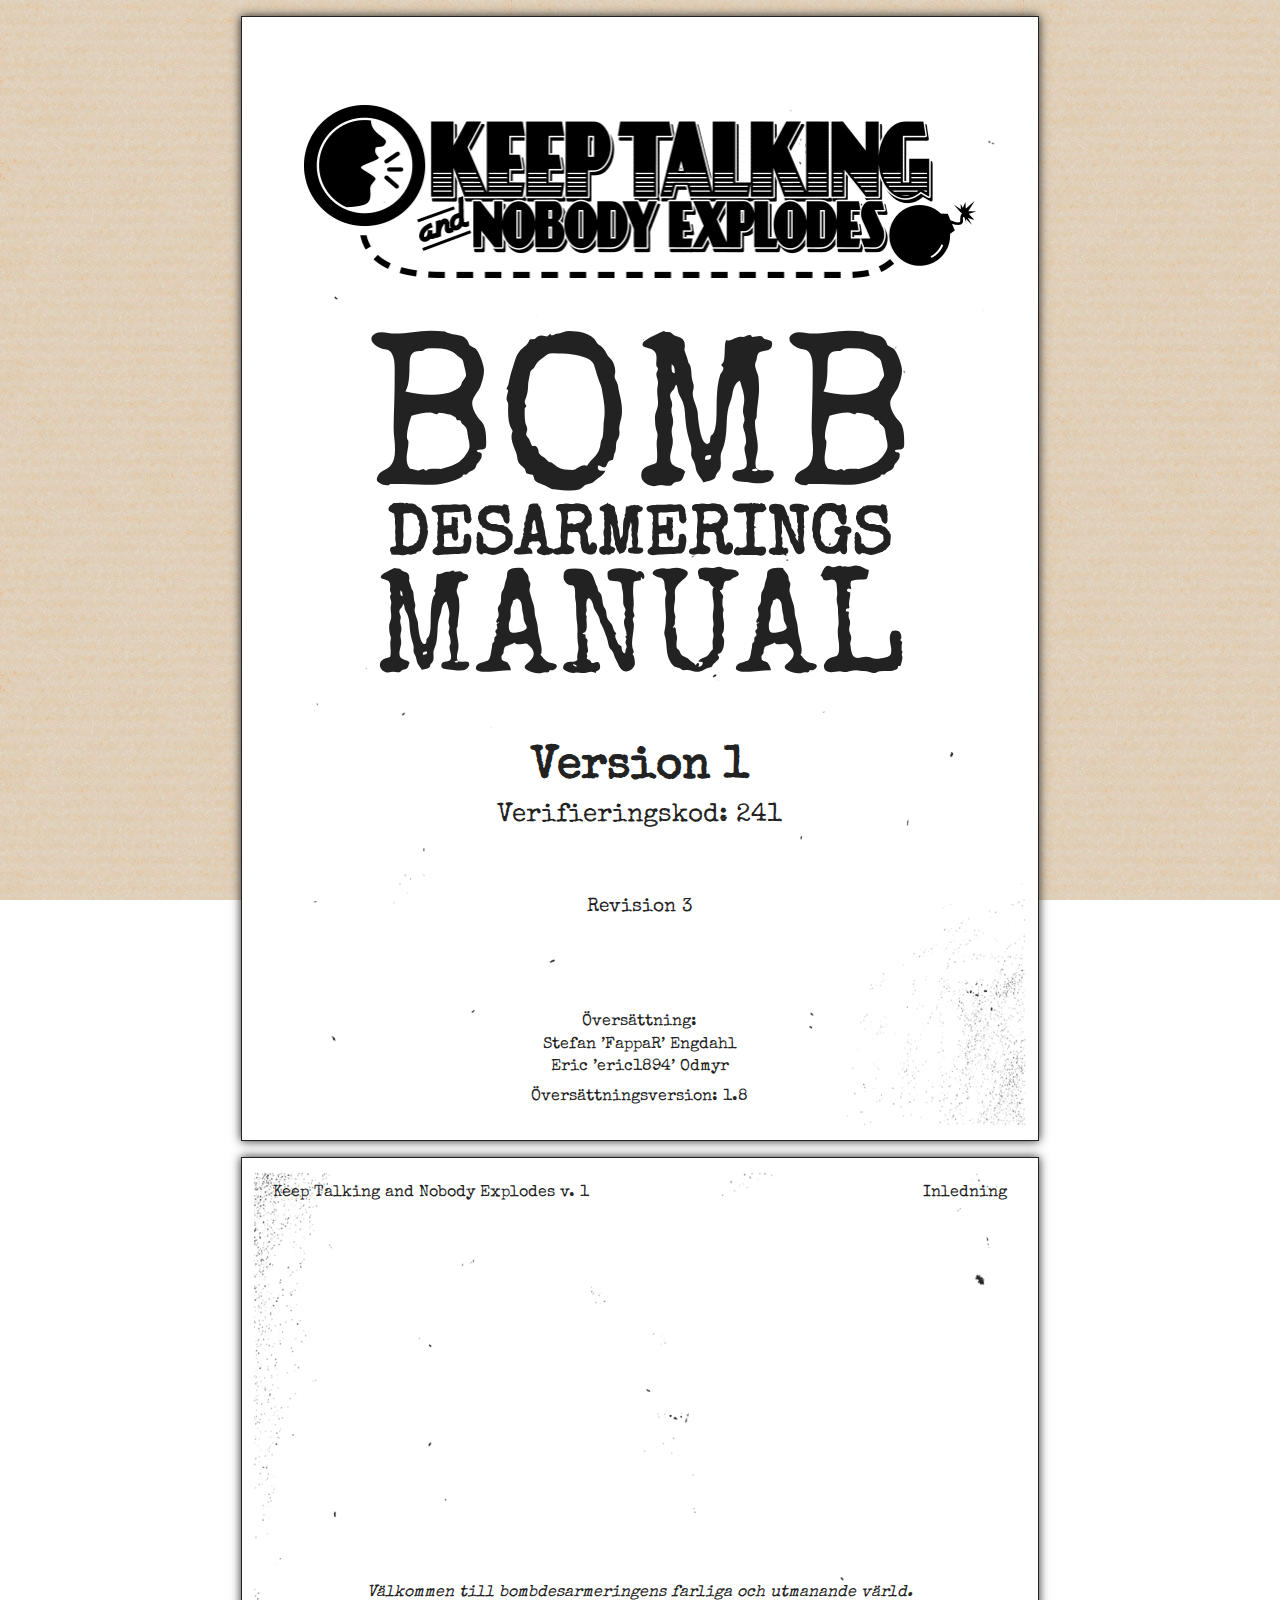
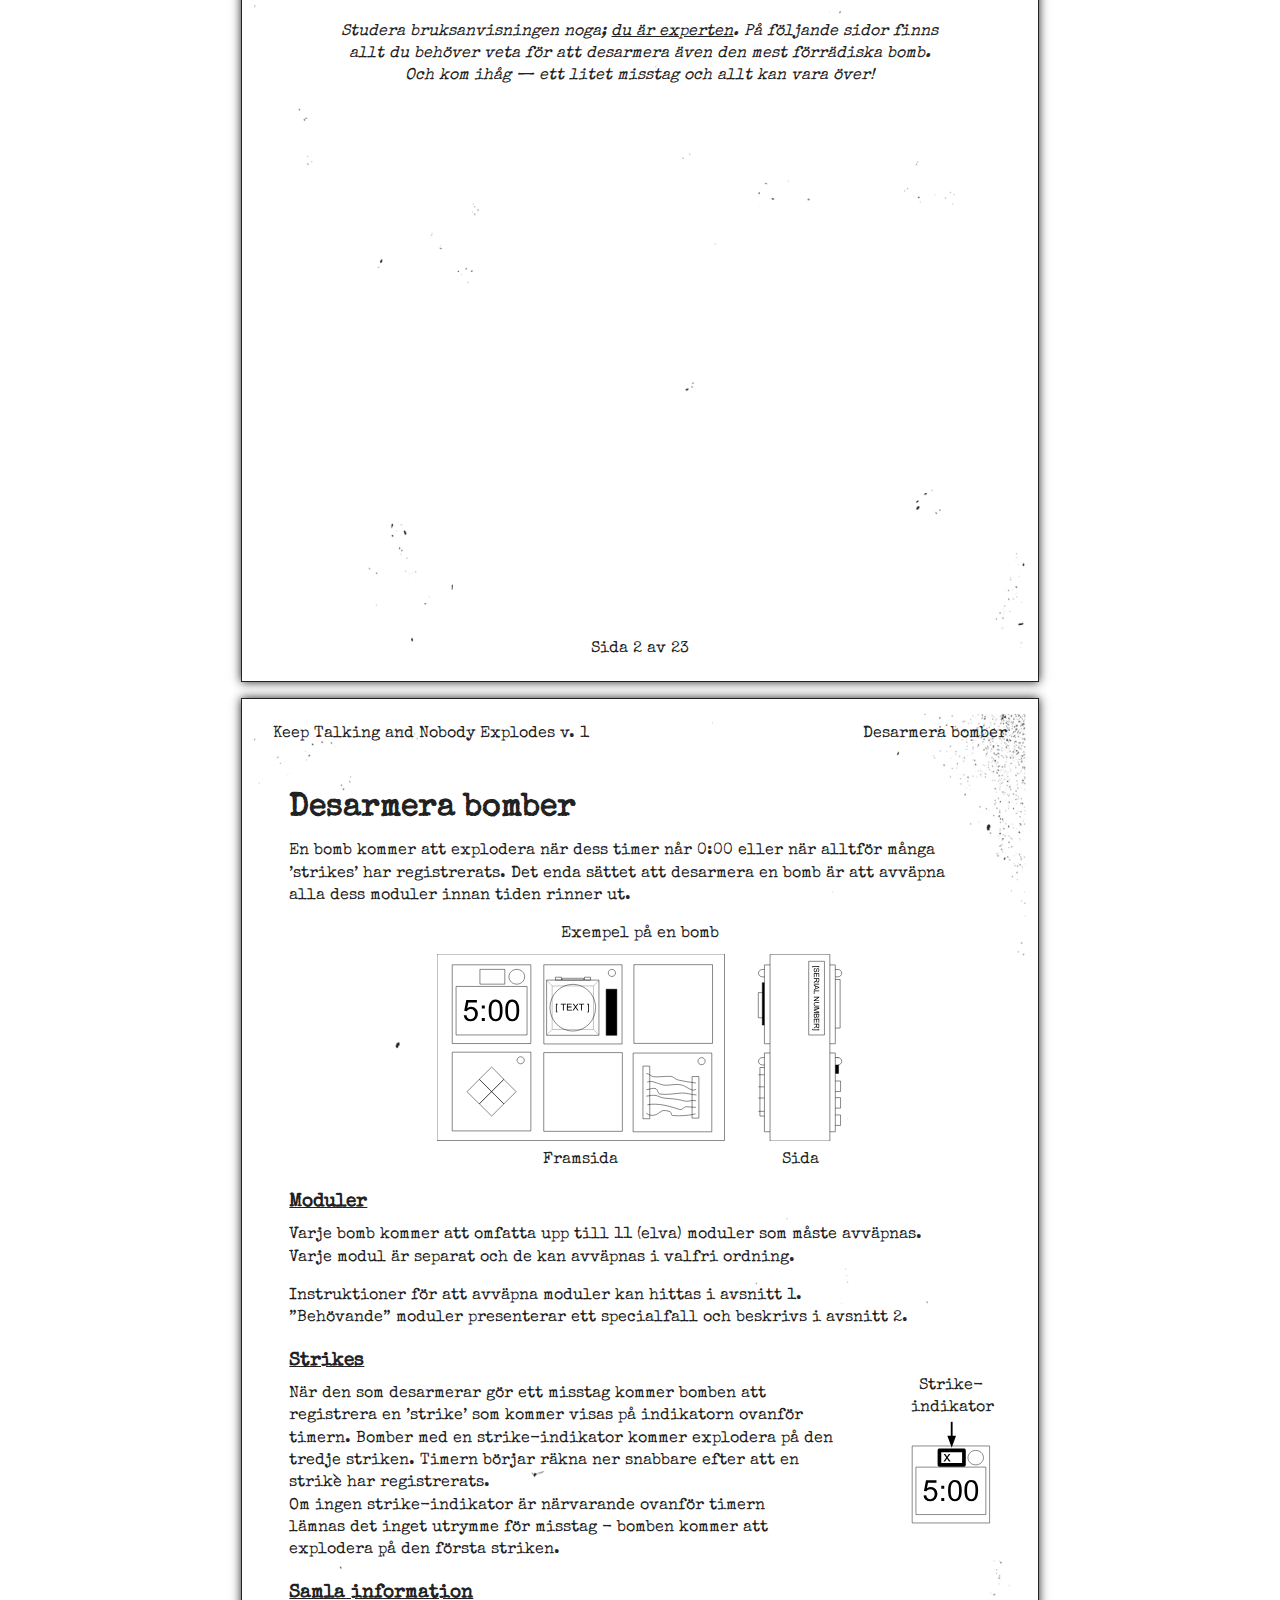
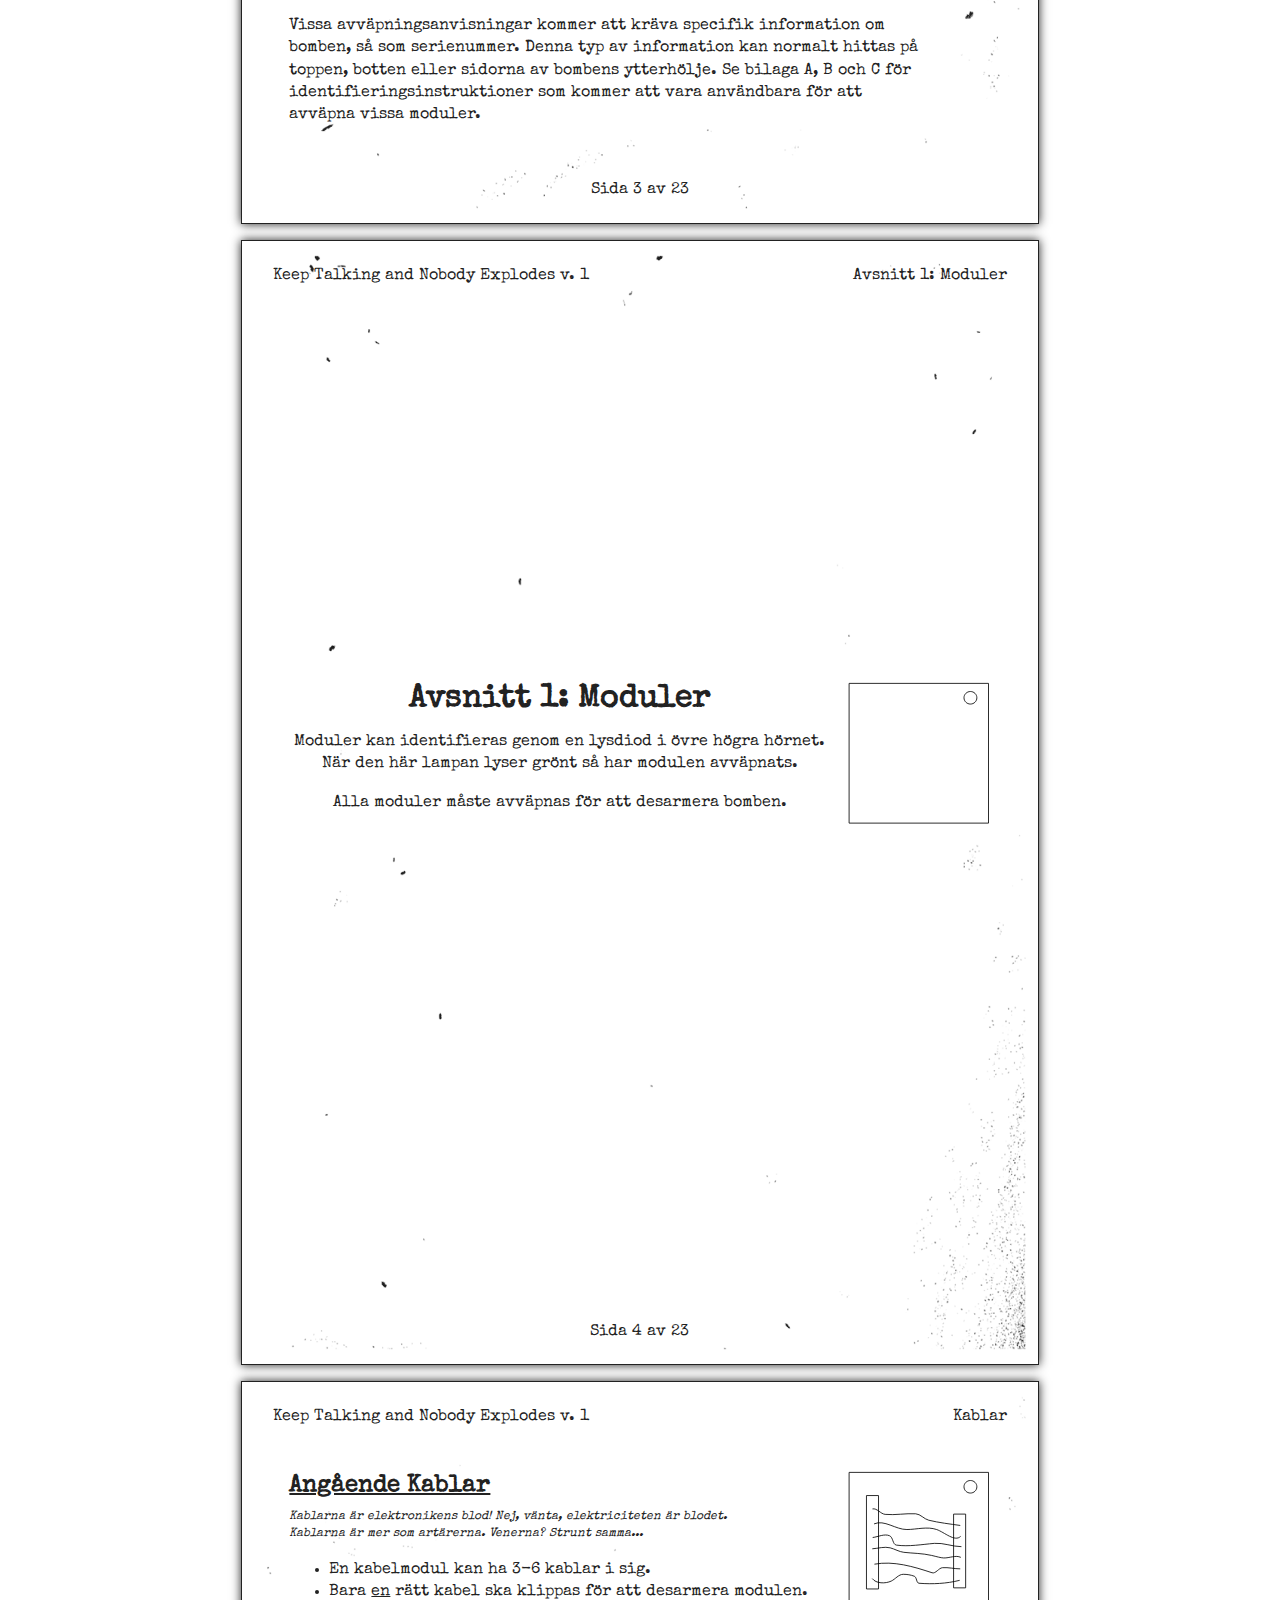
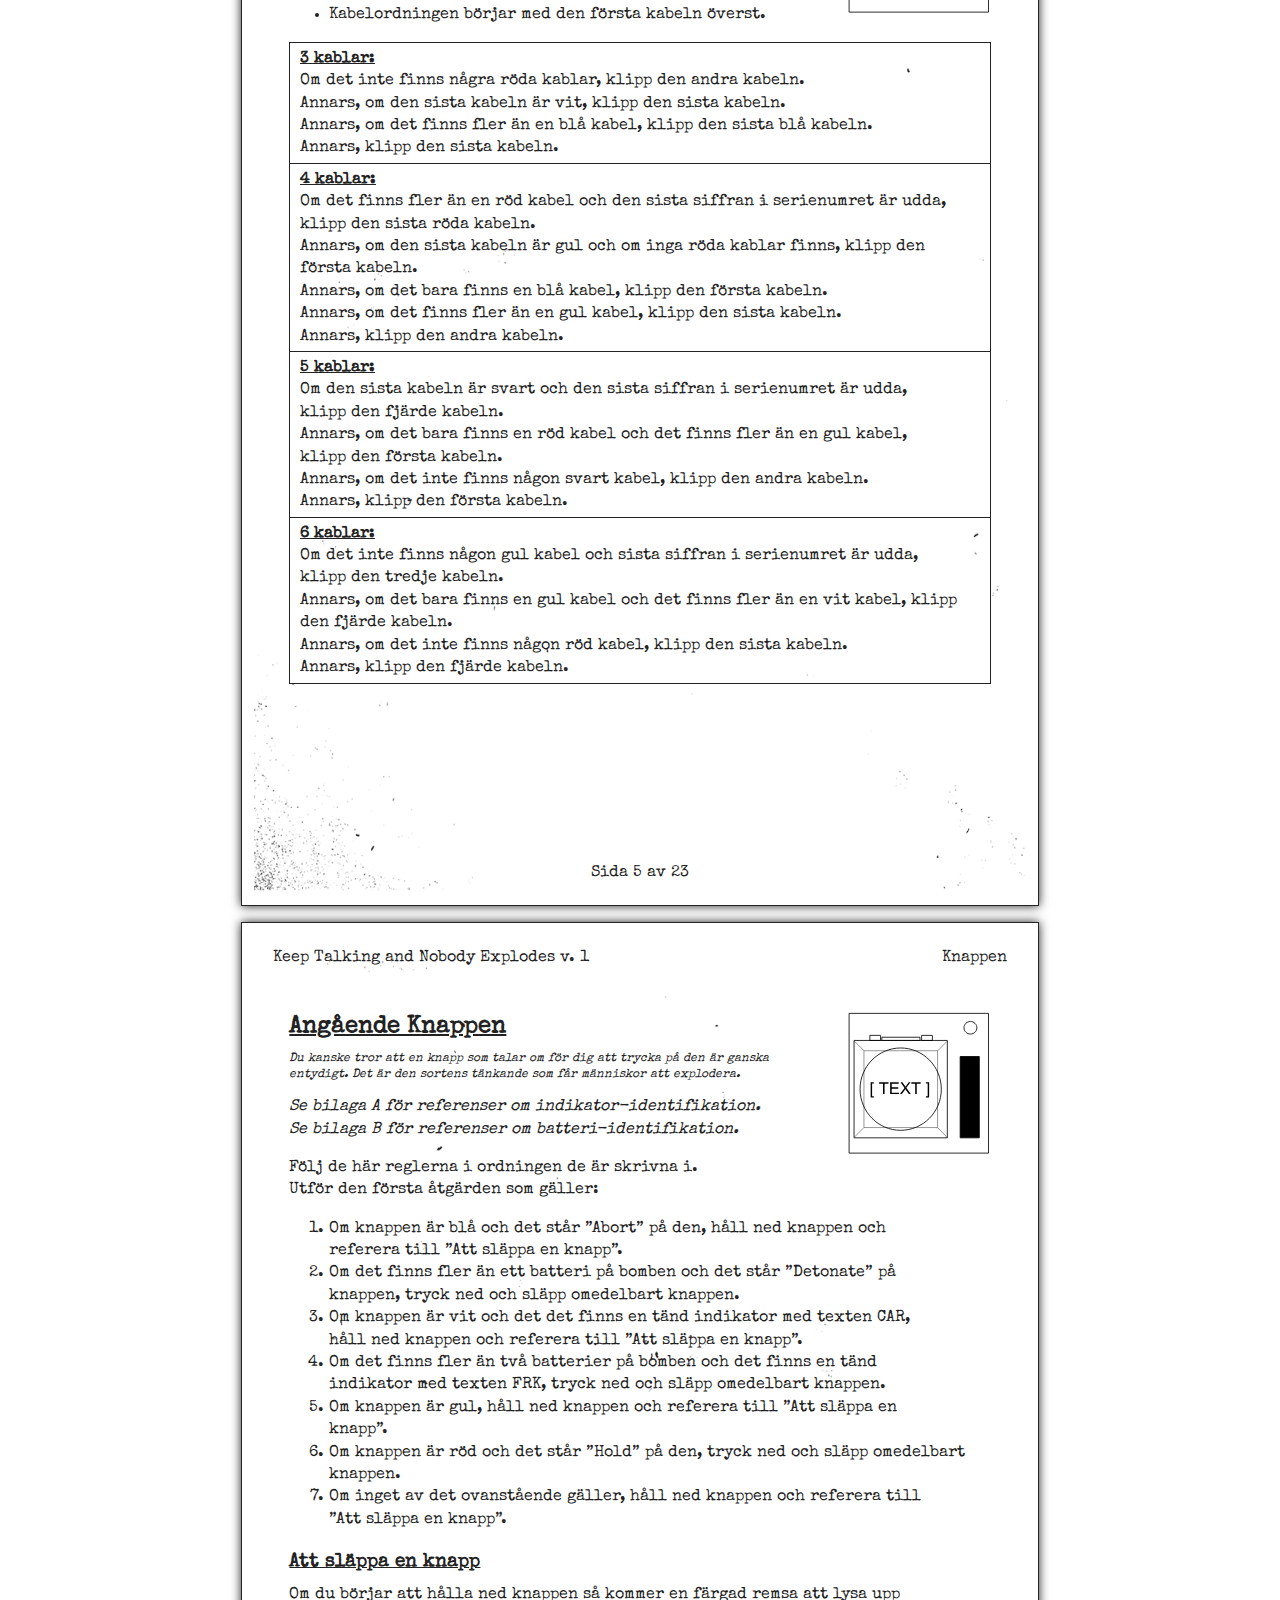
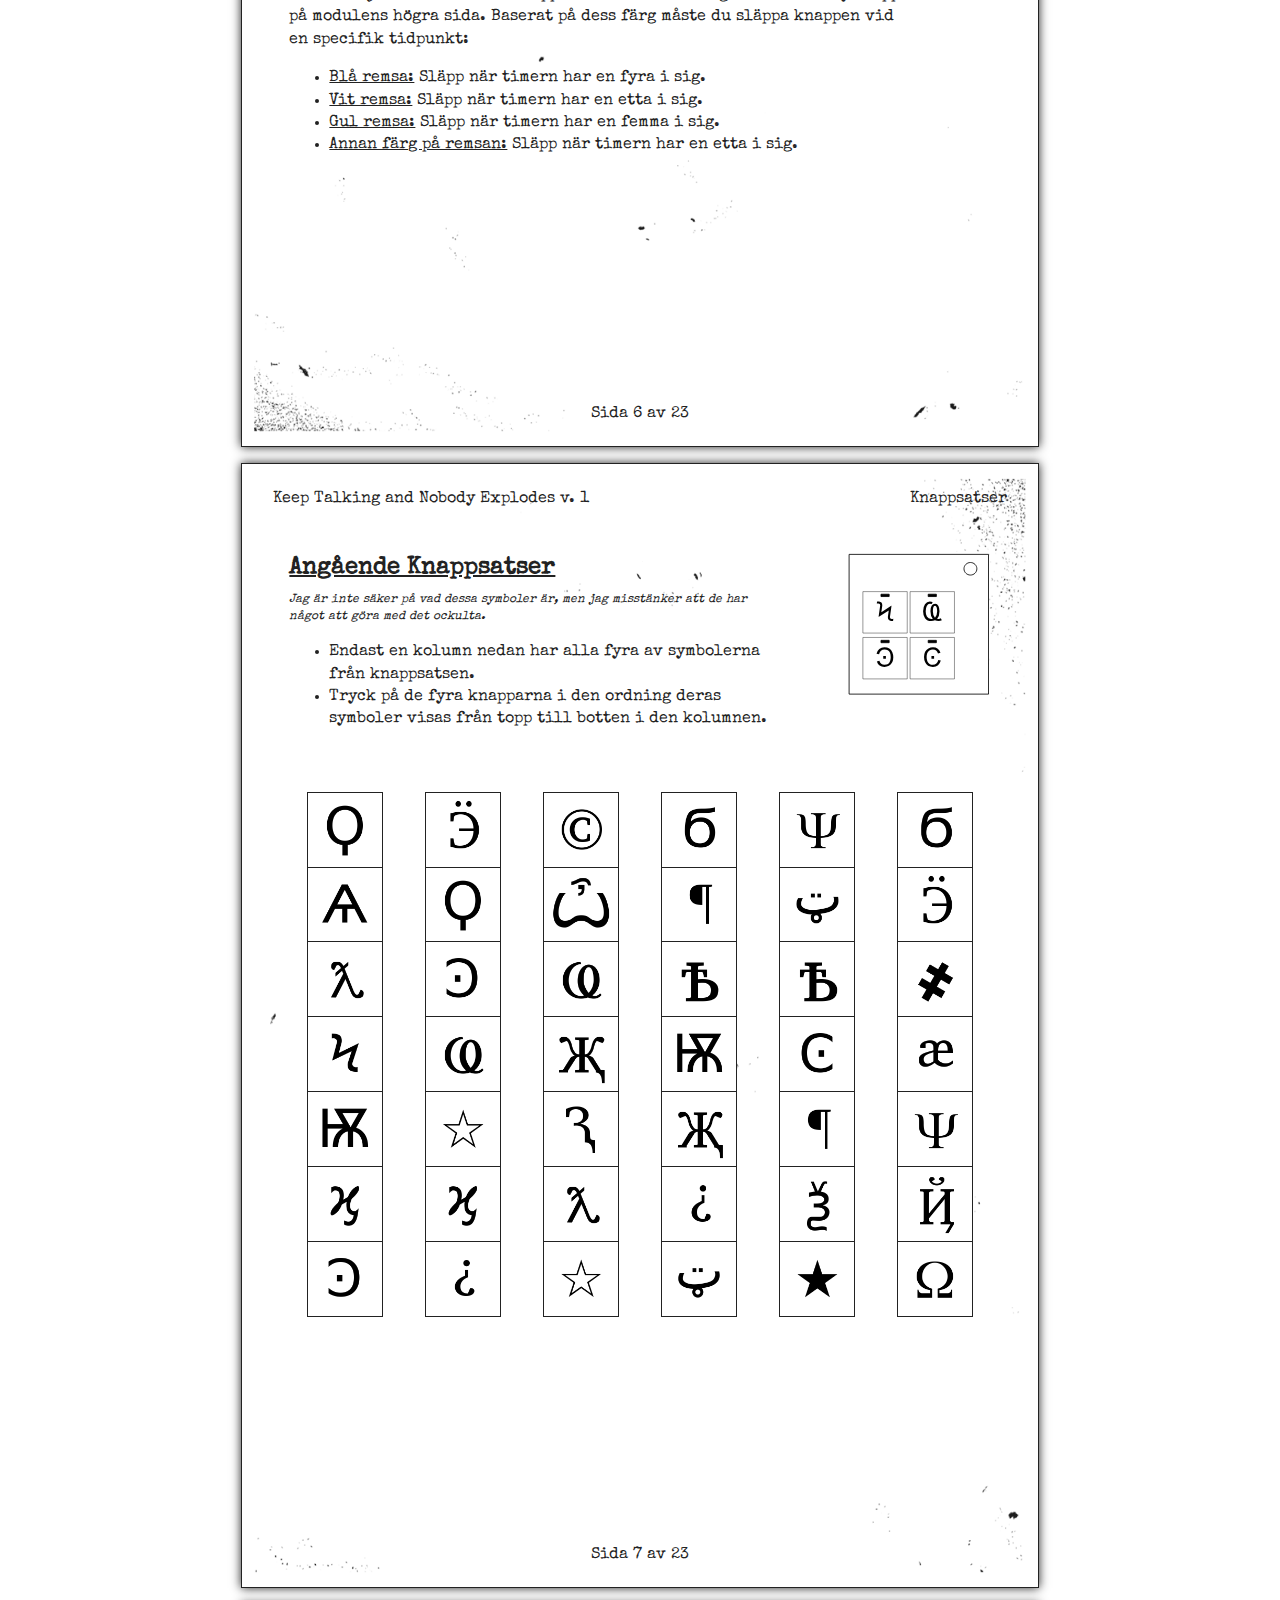
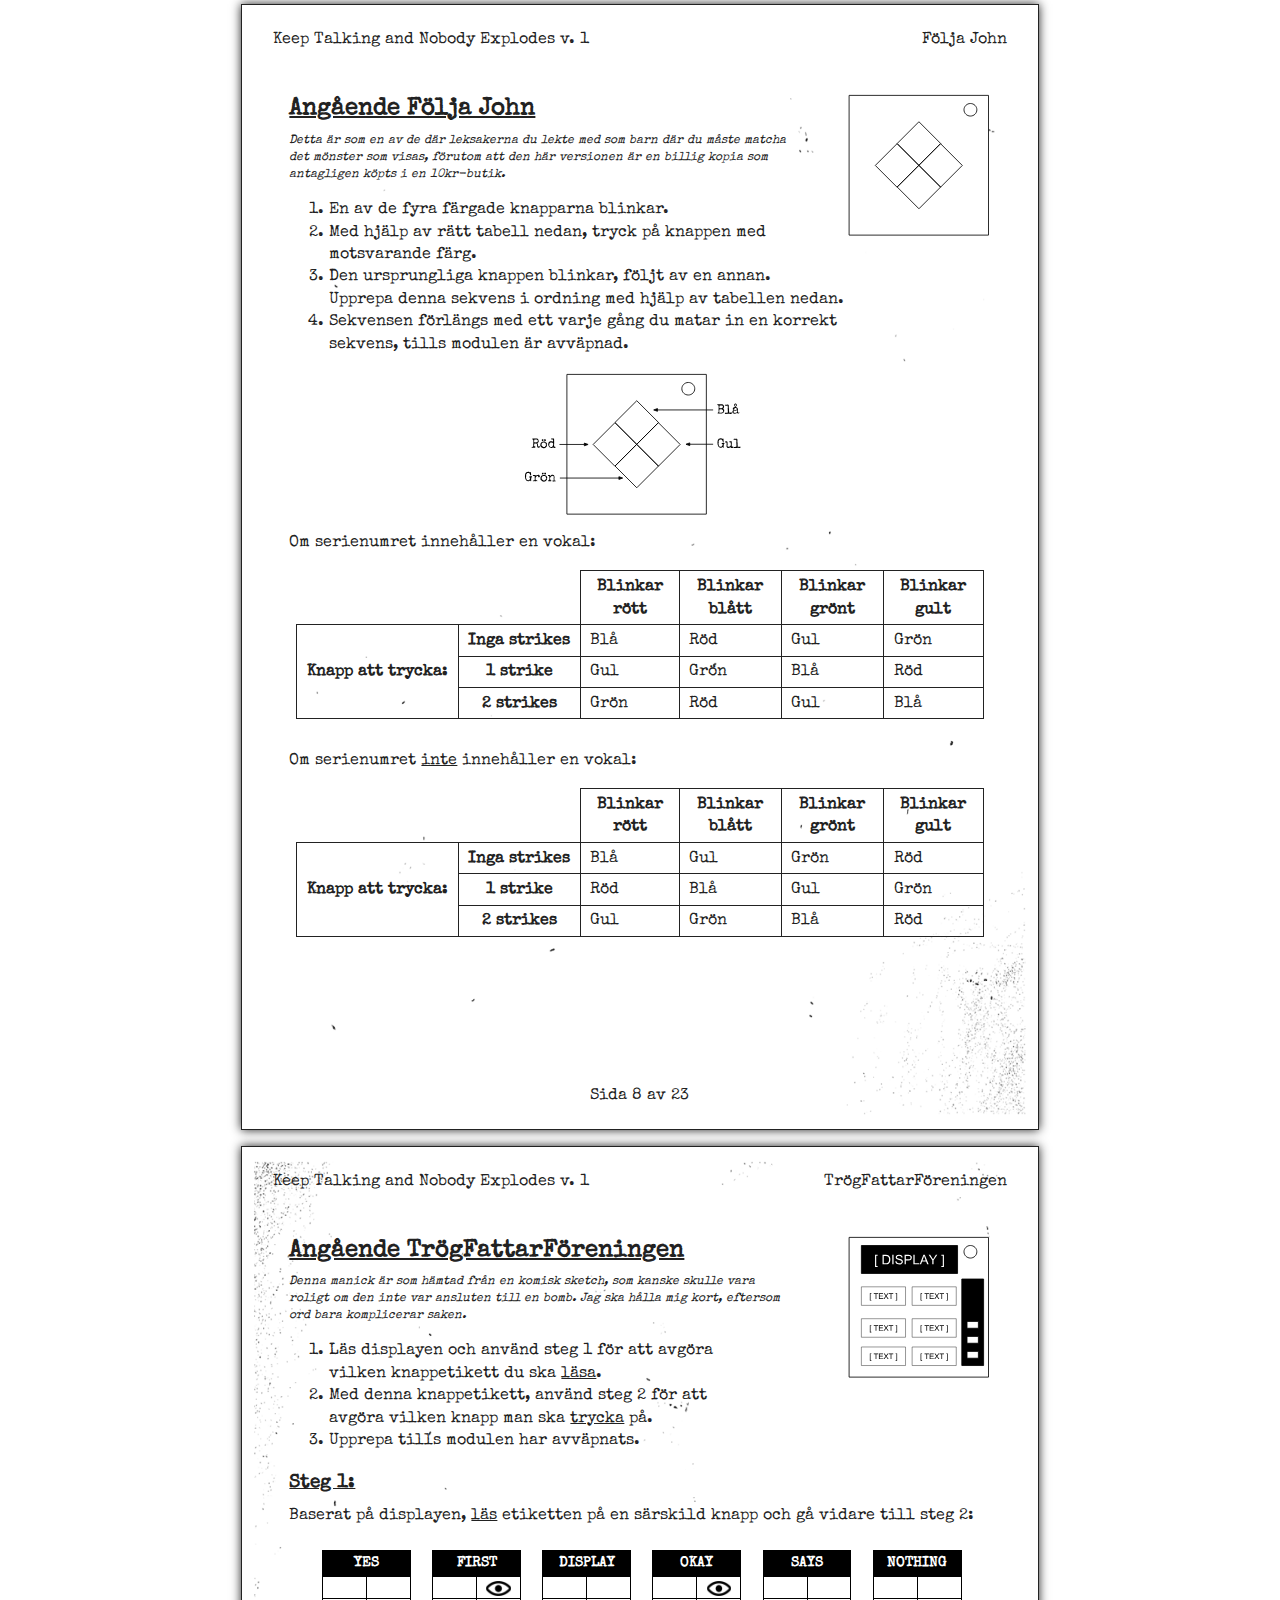
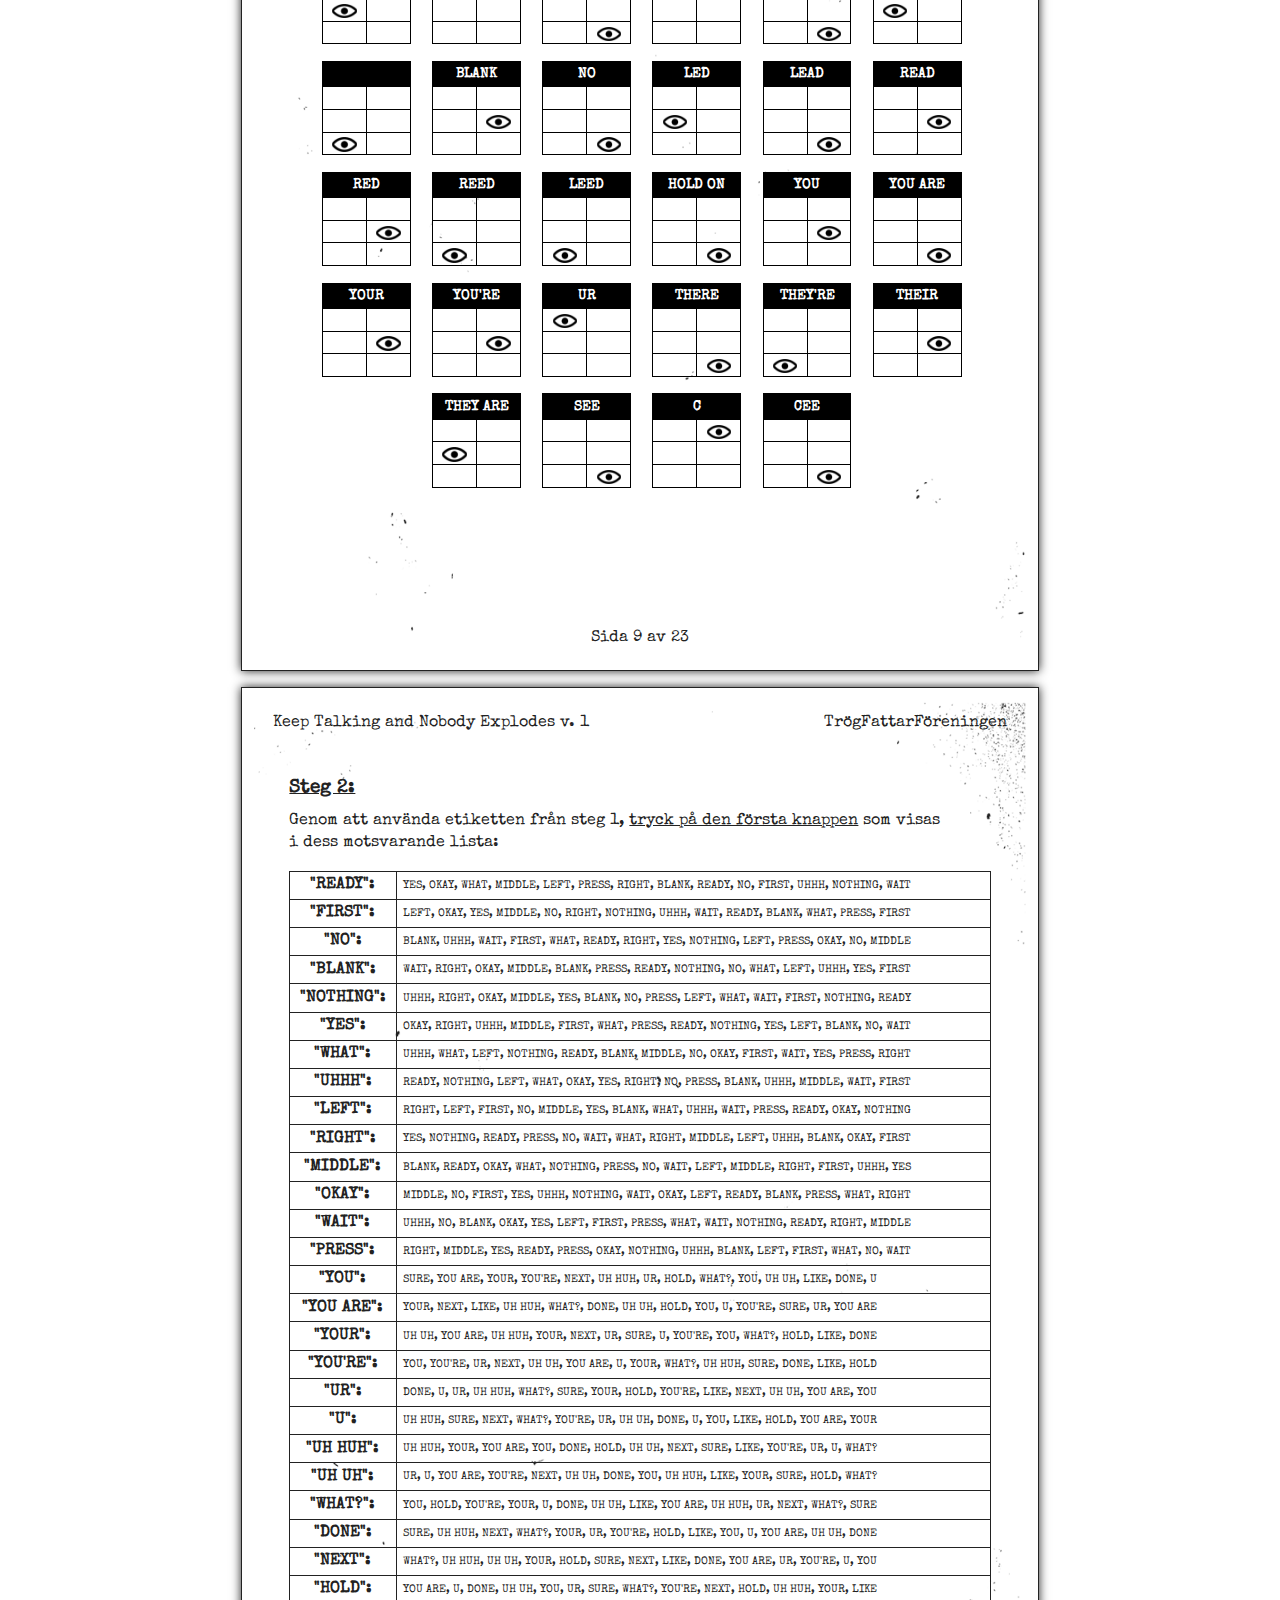
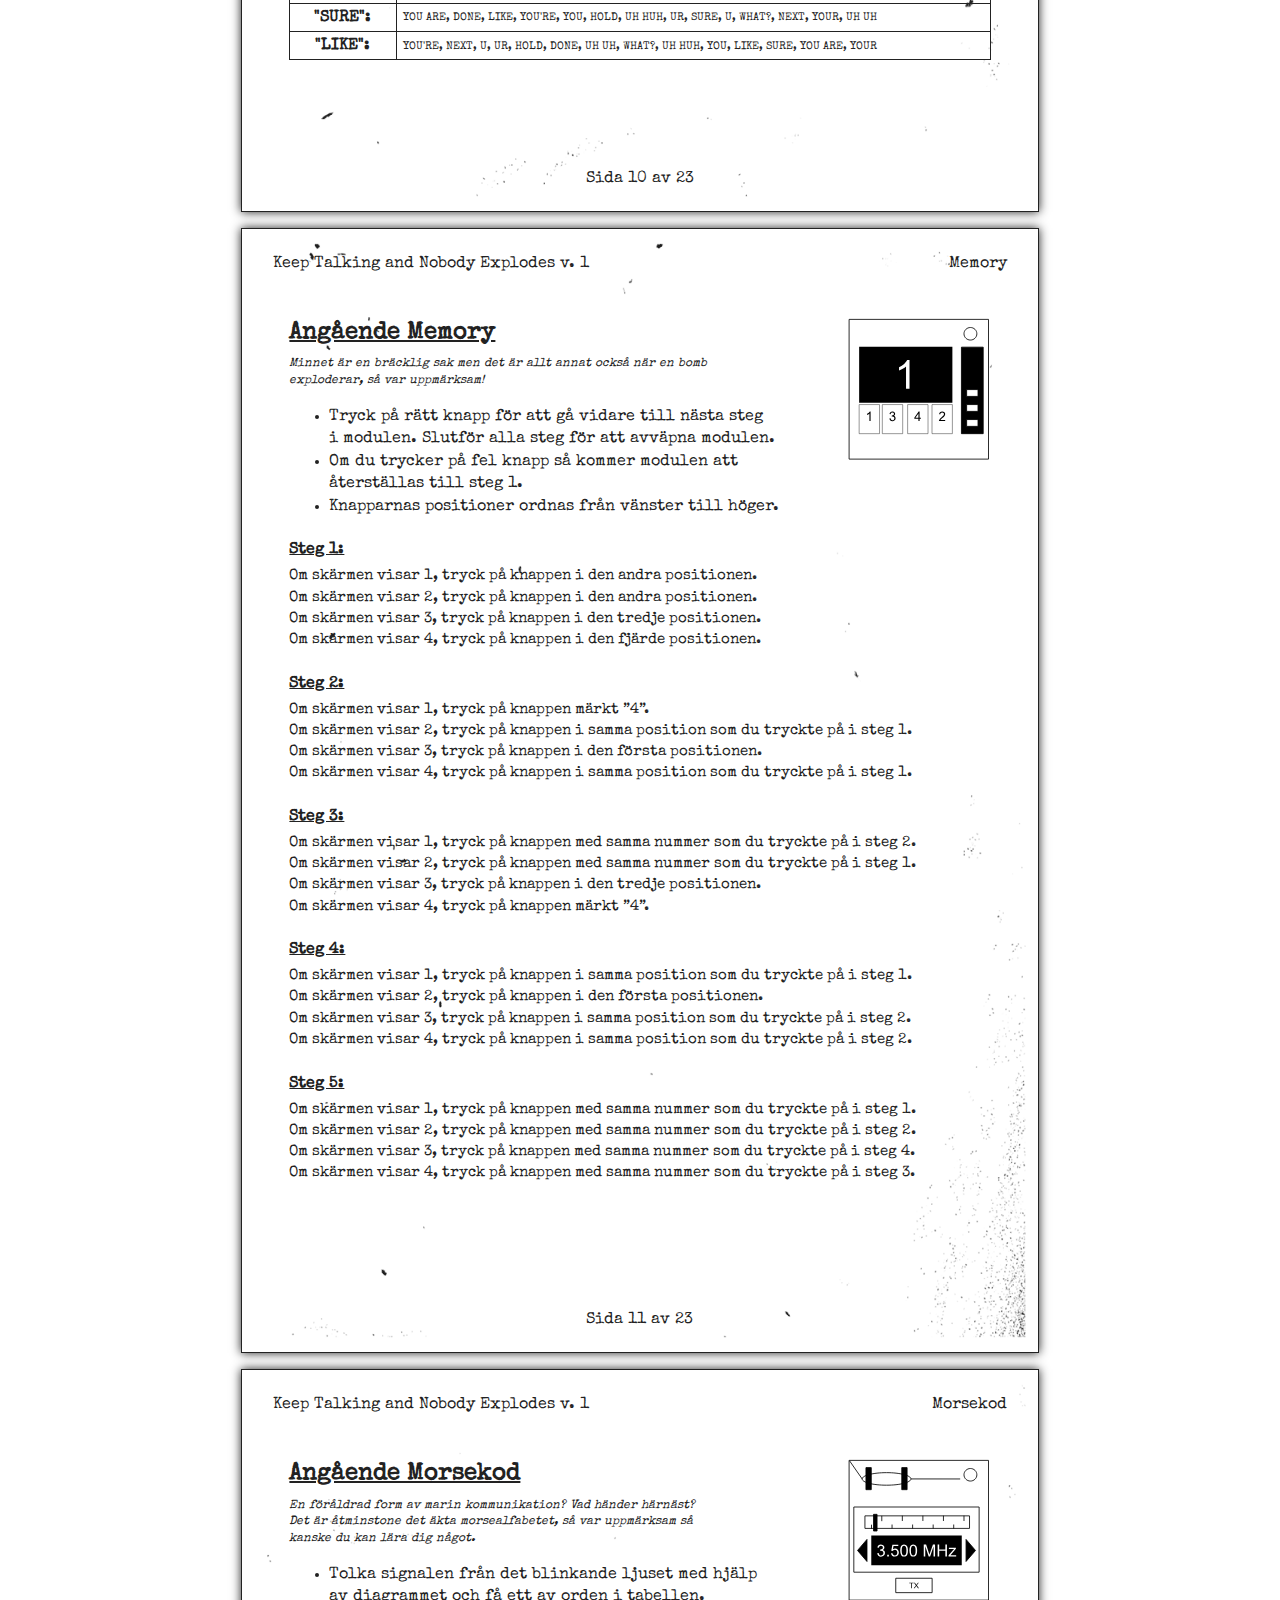
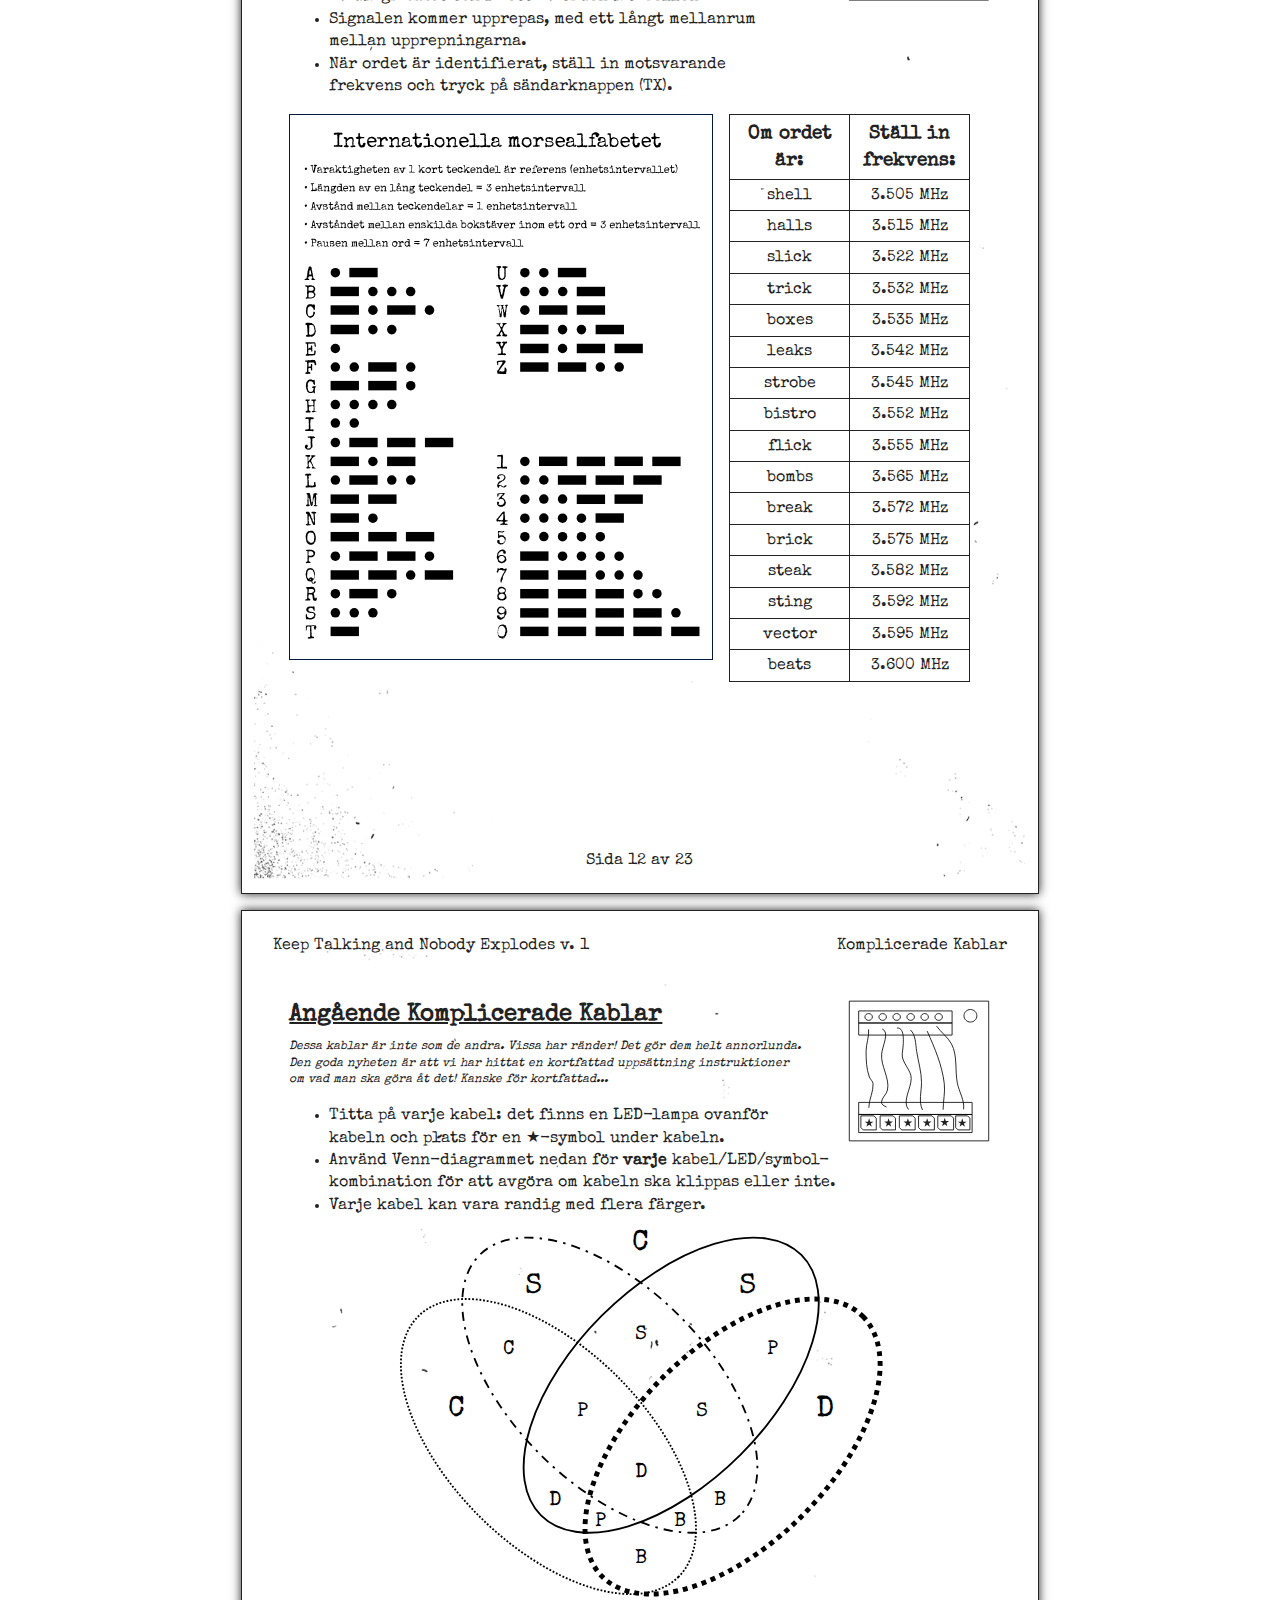
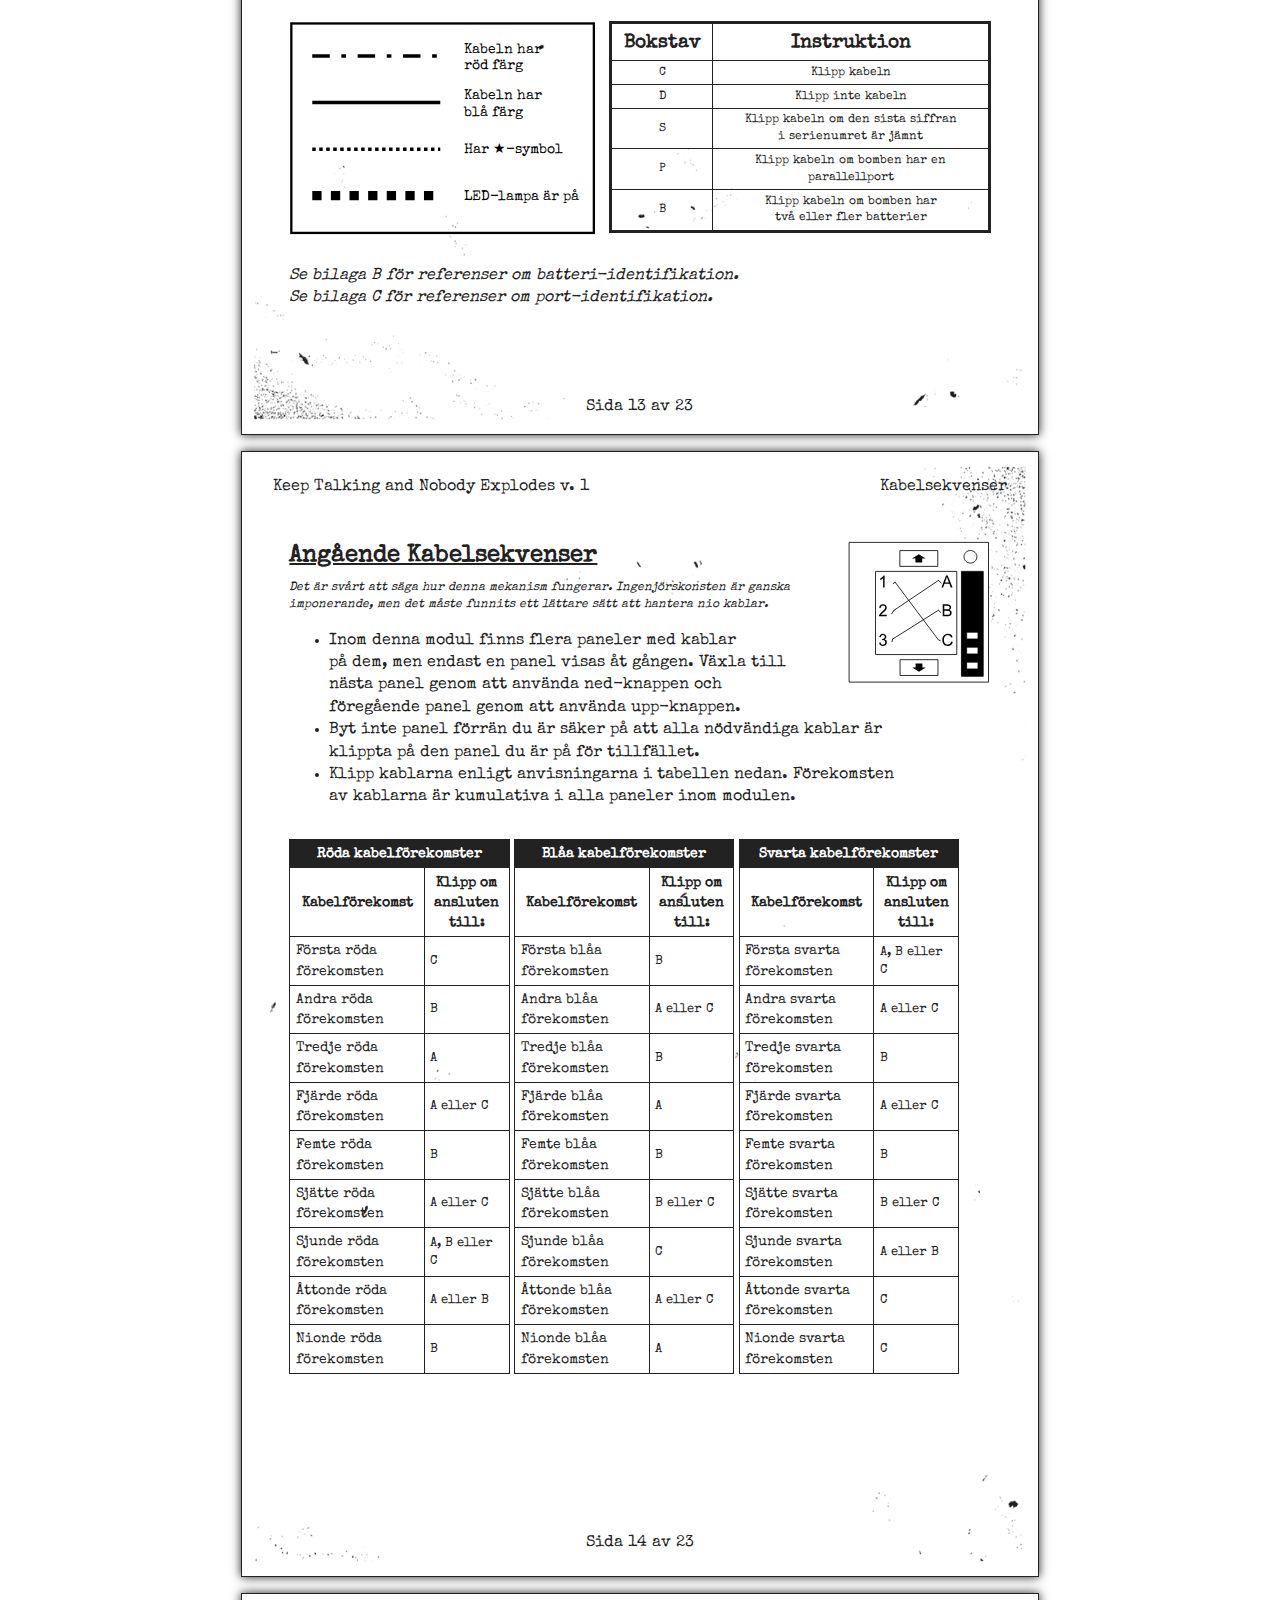
==== commit 01db7565: "Uppdaterad manualer" ====
--- a/manual/index.html
+++ b/manual/index.html
@@ -8,22 +8,10 @@
     <meta http-equiv="X-UA-Compatible" content="IE=edge">
     <title>Keep Talking and Nobody Explodes - Svensk Manual</title>
     <meta name="viewport" content="initial-scale=1"> 
-
     <link rel="stylesheet" type="text/css" href="css/normalize.css">
     <link rel="stylesheet" type="text/css" href="css/main.css">
     <link href='https://fonts.googleapis.com/css?family=Special+Elite' rel='stylesheet' type='text/css'>
 	<link rel="icon" href="favicon.ico" type="image/png">
-	<link rel="apple-touch-icon-precomposed" href="apple-touch-icon-precomposed.png">
-	<script>
-	  (function(i,s,o,g,r,a,m){i['GoogleAnalyticsObject']=r;i[r]=i[r]||function(){
-	  (i[r].q=i[r].q||[]).push(arguments)},i[r].l=1*new Date();a=s.createElement(o),
-	  m=s.getElementsByTagName(o)[0];a.async=1;a.src=g;m.parentNode.insertBefore(a,m)
-	  })(window,document,'script','//www.google-analytics.com/analytics.js','ga');
-
-	  ga('create', 'UA-48421906-2', 'auto');
-	  ga('send', 'pageview');
-
-	</script>
 </head>
 <body>
     <div id="ManualContent">
@@ -34,15 +22,14 @@
 		<div class="page-footer absolute-footer no-auto-footer">Revision 3</div>
         <div class="page-content">
 			<img src="img/ktane-logo.png" alt="Keep Talking and Nobody Explodes" style="margin: 0em auto .2em; width: 42em;" />
-    	    <h1 style="font-size: 1em; font-weight: normal; margin: 3.85em auto 0;"><span style="font-size: 13.6em; line-height: 0.9em;">BOMB</span><br /><span style="font-size: 4.5em; line-height: 0em;">DESARMERINGS</span><br /><span style="font-size: 9.2em; line-height: 1.1em;">MANUAL</span></h1>
+    	    <h1 style="font-size: 1em; font-weight: normal; margin: 3.85em auto 0;"><span style="font-size: 13.6em; line-height: 0.9em;">BOMB</span><br /><span style="font-size: 4.3em; line-height: 0em; font-weight: bold;">DESARMERINGS</span><br /><span style="font-size: 9.2em; line-height: 1.1em;">MANUAL</span></h1>
 			<h2 style="margin: 0.5em auto; text-decoration: none; line-height: 1em; font-size: 2.8em;">Version 1							<br />
 				<span style="font-size: 0.57em; font-weight: normal;">Verifieringskod: 241</span>		
 				</h2> <br />
 				<span style="font-size: 1.2em; font-weight: normal;"><p>Revision 3</p></span> <br />
-				<br />
+				<br /><br />
 				Översättning: <br />
 				Stefan ’FappaR’ Engdahl <br />
-				Korrektur: <br />
 				Eric ’eric1894’ Odmyr <br />
 				<p>Översättningsversion: 1.8</p>
         </div>
